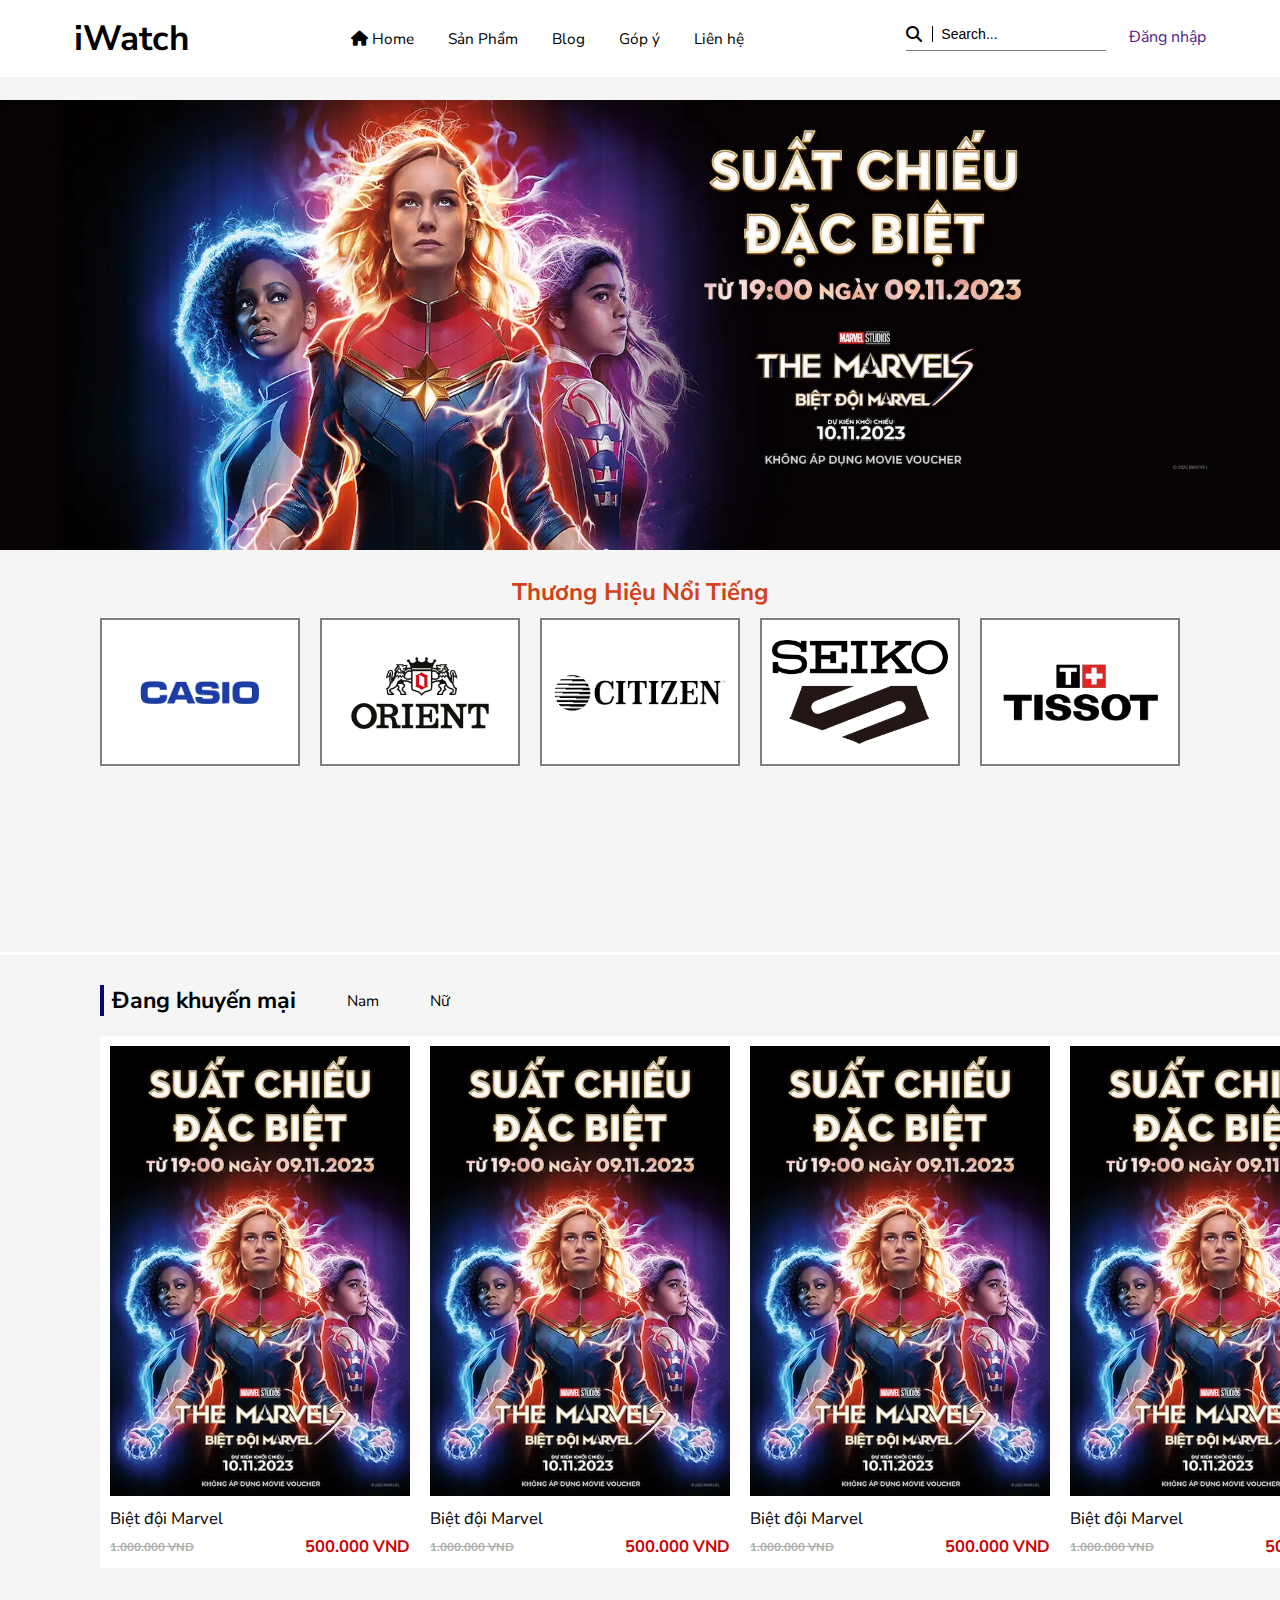
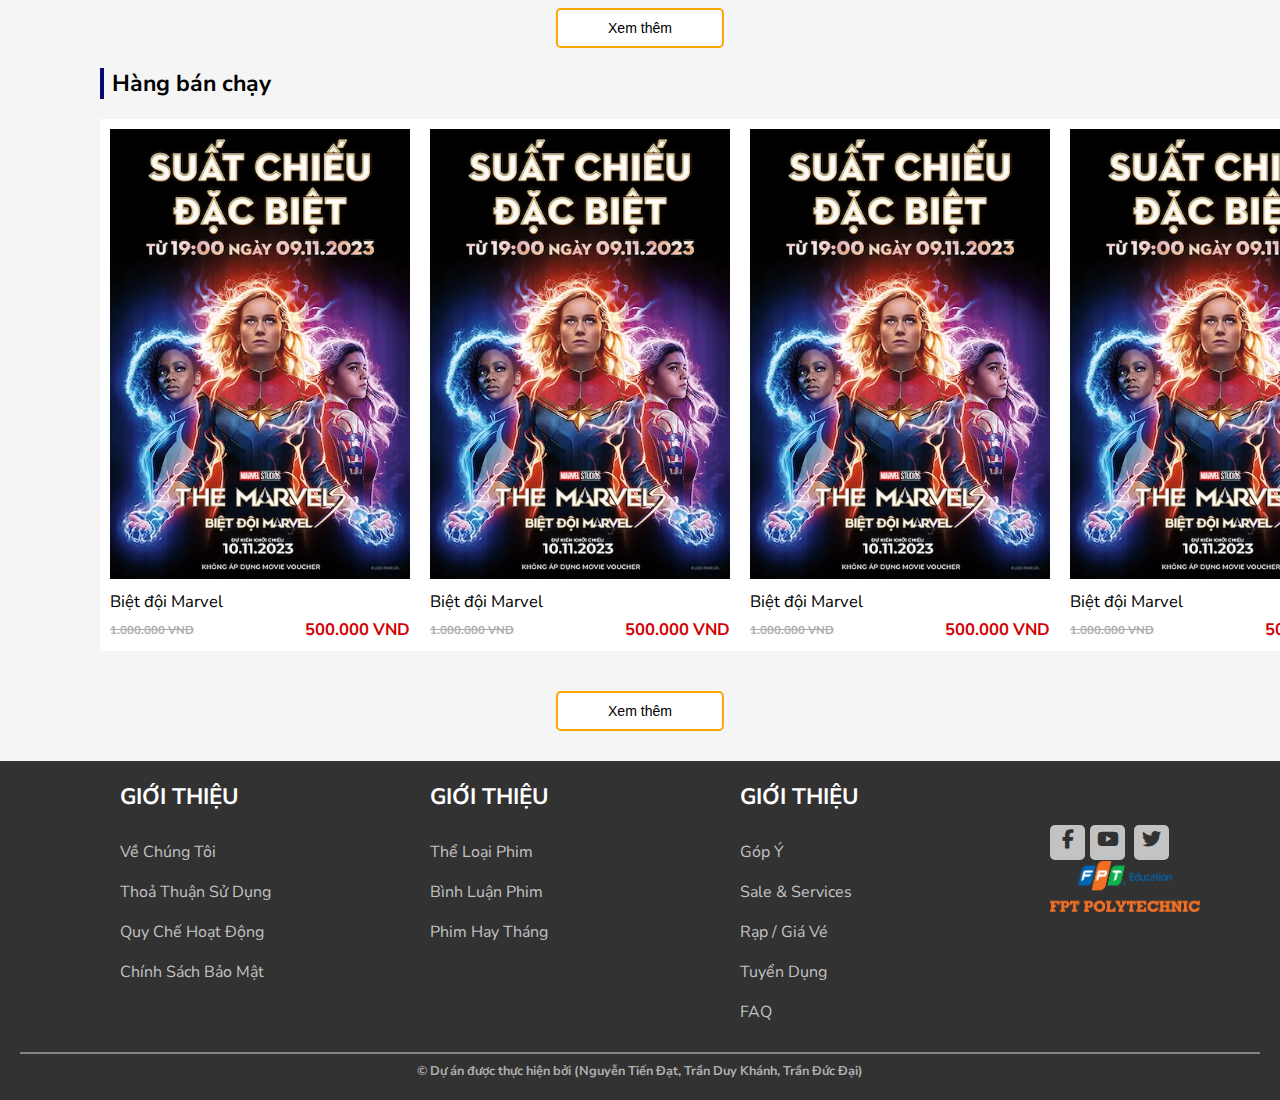
==== index.html @ c83c8ad0 "16/11" ====
<!DOCTYPE html>
<html lang="en">
  <head>
    <meta charset="UTF-8" />
    <meta name="viewport" content="width=device-width, initial-scale=1.0" />
    <title>Document</title>
    <link
      rel="stylesheet"
      href="https://cdnjs.cloudflare.com/ajax/libs/font-awesome/6.4.2/css/all.min.css"
    />
    <link rel="stylesheet" href="css/css.css" />
  </head>
  <body>
    <div class="container">
      <header>
        <div class="logo">iWatch</div>
        <nav>
          <ul>
            <li>
              <a href=""><i class="fa-solid fa-house">&nbsp</i>Home</a>
            </li>
            <li><a href="">Sản Phẩm</a></li>
            <li><a href="">Blog</a></li>
            <li><a href="">Góp ý</a></li>
            <li><a href="">Liên hệ</a></li>
          </ul>
        </nav>
        <div class="login">
          <div class="search">
            <i class="fa-solid fa-magnifying-glass"></i>
            <input type="text" placeholder="Search..." />
            <a href="">Đăng nhập</a>
          </div>
        </div>
      </header>
      <section class="mb">
        <div class="banner">
          <img src="image/bg-04.webp" alt="" />
        </div>
        <h2 class="mt">Thương Hiệu Nổi Tiếng</h2>
        <div class="trademark"> 
          <p><img class="firm" src="image/casio.png" alt="" /></p>
          <p><img class="firm" src="image/Orient.png" alt="" /></p>
          <p><img class="firm" src="image/Citizen.png" alt="" /></p>
          <p><img class="firm" src="image/Seiko.png" alt="" /></p>
          <p><img class="firm" src="image/Tissot.png" alt="" /></p>
        </div>
      </section>
      <main>
        <div class="box-product">
          <div class="title">
            <h5>Đang khuyến mại</h5>
            <p>Nam</p>
            <p>Nữ</p>
          </div>
          <div class="block mt">
            <div class="item">
              <div class="img"><img src="image/avata_04.webp" alt="" /></div>
              <div class="name">Biệt đội Marvel</div>
              <div class="price">
                <span>1.000.000 VND</span><span>500.000 VND</span>
              </div>
            </div>
            <div class="item">
              <div class="img"><img src="image/avata_04.webp" alt="" /></div>
              <div class="name">Biệt đội Marvel</div>
              <div class="price">
                <span>1.000.000 VND</span><span>500.000 VND</span>
              </div>
            </div>
            <div class="item">
              <div class="img"><img src="image/avata_04.webp" alt="" /></div>
              <div class="name">Biệt đội Marvel</div>
              <div class="price">
                <span>1.000.000 VND</span><span>500.000 VND</span>
              </div>
            </div>
            <div class="item">
              <div class="img"><img src="image/avata_04.webp" alt="" /></div>
              <div class="name">Biệt đội Marvel</div>
              <div class="price">
                <span>1.000.000 VND</span><span>500.000 VND</span>
              </div>
            </div>
          </div>
          <button>Xem thêm</button>
        </div>
        <div class="box-product">
          <div class="title">
            <h5>Hàng bán chạy</h5>
          </div>
          <div class="block mt">
            <div class="item">
              <div class="img"><img src="image/avata_04.webp" alt="" /></div>
              <div class="name">Biệt đội Marvel</div>
              <div class="price">
                <span>1.000.000 VND</span><span>500.000 VND</span>
              </div>
            </div>
            <div class="item">
              <div class="img"><img src="image/avata_04.webp" alt="" /></div>
              <div class="name">Biệt đội Marvel</div>
              <div class="price">
                <span>1.000.000 VND</span><span>500.000 VND</span>
              </div>
            </div>
            <div class="item">
              <div class="img"><img src="image/avata_04.webp" alt="" /></div>
              <div class="name">Biệt đội Marvel</div>
              <div class="price">
                <span>1.000.000 VND</span><span>500.000 VND</span>
              </div>
            </div>
            <div class="item">
              <div class="img"><img src="image/avata_04.webp" alt="" /></div>
              <div class="name">Biệt đội Marvel</div>
              <div class="price">
                <span>1.000.000 VND</span><span>500.000 VND</span>
              </div>
            </div>
          </div>
          <button>Xem thêm</button>
        </div>
      </main>
      <footer>
        <div class="footer">
          <div class="box-footer">
            <h6>GIỚI THIỆU</h6>
            <p>Về Chúng Tôi</p>
            <p>Thoả Thuận Sử Dụng</p>
            <p>Quy Chế Hoạt Động</p>
            <p>Chính Sách Bảo Mật</p>
          </div>
          <div class="box-footer">
            <h6>GIỚI THIỆU</h6>
            <p>Thể Loại Phim</p>
            <p>Bình Luận Phim</p>
            <p>Phim Hay Tháng</p>
          </div>
          <div class="box-footer">
            <h6>GIỚI THIỆU</h6>
            <p>Góp Ý</p>
            <p>Sale & Services</p>
            <p>Rạp / Giá Vé</p>
            <p>Tuyển Dụng</p>
            <p>FAQ</p>
          </div>
          <div class="box-footer">
            <p><img width="100" src="image/logo02.png" alt="" /></p>
            <p>
              <a href=""
                ><i class="fa-brands fa-facebook-f" aria-hidden="true"></i></a
              ><a href=""
                ><i class="fa-brands fa-youtube" aria-hidden="true"></i
              ></a>
              <a href=""
                ><i class="fa-brands fa-twitter" aria-hidden="true"></i
              ></a>
            </p>
            <p><img width="150" src="logo01.png" alt="" /></p>
          </div>
        </div>
        <hr class="hr-footer" />
        <h5>
          © Dự án được thực hiện bởi (Nguyễn Tiến Đạt, Trần Duy Khánh, Trần Đức
          Đại)
        </h5>
      </footer>
    </div>
  </body>
</html>
---- css/css.css ----
@import url("https://fonts.googleapis.com/css2?family=Nunito+Sans:ital,opsz@1,6..12&display=swap");
* {
  padding: 0;
  margin: 0;
  box-sizing: border-box;
}
body {
  padding-top: 100px;
  font-family: "Nunito Sans", sans-serif;
  background: rgba(203, 203, 203, 0.2);
}
body a {
  text-decoration: none;
}
.container {
  max-width: 100%;
  /* align-items: center; */
}
.mt {
  margin-top: 20px;
}
.mb {
  margin-bottom: 20px;
}
header {
  position: fixed;
  left: 0;
  top: 0;
  display: flex;
  justify-content: space-around;
  padding: 15px 0;
  align-items: center;
  width: 100%;
  z-index: 10;
  background: white;
  /* box-shadow: 5px 5px 20px rgba(128, 128, 128, 0.5); */
}
header .logo {
  font-weight: bold;
  font-size: 35px;
}
header nav ul li {
  list-style: none;
  display: inline-block;
  padding: 0 15px;
  font-size: 1.2vw;
}
header a:hover {
  color: red;
  transition: 0.3s;
}
header nav ul li a {
  color: black;
}
header .login {
  position: relative;
  width: 300px;
  height: 25px;
}
header .login .search {
  border-bottom: 1px solid gray;
  height: 100%;
  width: 200px;
}
header .search i {
  left: 0;
  position: absolute;
  border-right: 1px solid black;
  padding-right: 10px;
  z-index: 1;
}
header .search a {
  position: absolute;
  right: 0;
}
header .search input {
  left: 35px;
  position: absolute;
  width: 100%;
  outline: none;
  border: none;
  color: #000000;
  font-size: 1.1vw;
}
header .search input::placeholder {
  color: black;
}
section {
  width: 100%;
  min-height: 95vh;
  border-bottom: 3px solid #ffffff;
}
section h2 {
  text-align: center;
  color: #d2421a;
}
section .banner {
  min-height: 100%;
}
section .banner img {
  width: 100%;
  height: 450px;
}
section .trademark {
  max-width: 100%;
  display: flex;
  justify-content: center;
}
section .trademark p {
  background: white;
  margin: 10px;
  font-size: 2.5vw;
  border: 2px solid gray;
  width: 200px;
  padding: 20px 10px;
  display: flex;
  justify-content: center;
  align-items: center;
}
section .trademark p .firm {
  width: 100%;
  transition: 0.3s;
}
section .trademark p:hover .firm {
  transform: scale(1.08);
  transition: 0.3s;
}
section .trademark p {
  cursor: pointer;
}
main {
  max-width: 100%;
  padding: 10px 100px;
}
main .title {
  display: flex;
  justify-content: space-between;
  align-items: center;
  width: 350px;
}
main .title h5 {
  font-size: 1.8vw;
  font-weight: 700;
  border-left: 4px solid rgb(9, 9, 118);
  padding-left: 8px;
}
main .title p {
  margin-left: 15px;
  font-size: 1.2vw;
}
main .block {
  width: 100%;
  max-width: 100%;
  display: grid;
  grid-template-columns: auto auto auto auto;
}
main .block .item {
  padding: 10px;
  background: white;
  width: 320px;
  margin-left: 50%;
  transform: translateX(-50%);
  margin-bottom: 40px;
}
main .block .item .img img {
  width: 100%;
}
main .block .item .name {
  margin-top: 5px;
  font-size: 1.3vw;
}
main .block .item .price {
  margin-top: 5px;
  display: flex;
  justify-content: space-between;
  align-items: center;
  font-weight: bold;
  font-size: 1.3vw;
  color: rgb(210, 1, 1);
}
main .block .item .price span:nth-child(1) {
  font-size: 0.9vw;
  color: rgb(174, 174, 174);
  text-decoration: line-through;
}
main .box-product button {
  margin-left: 50%;
  transform: translateX(-50%);
  padding: 10px 50px;
  border-radius: 5px;
  border: 2px solid orange;
  font-size: 1.1vw;
  transition: 0.3s;
  margin-bottom: 20px;
  background: white;
}
main .box-product button:hover {
  background: orange;
  color: white;
  transition: 0.3s;
}
footer {
  background: rgb(50, 50, 50);
  padding: 20px 20px;
}
.footer {
  display: grid;
  grid-template-columns: repeat(4, 1fr);
  color: white;
}
footer .box-footer h6 {
  font-size: 1.4em;
  font-weight: bold;
  padding-bottom: 20px;
}
footer h5 {
  margin-top: 8px;
  text-align: center;
  color: rgb(175, 175, 175);
  font-size: 1vw;
}
footer .box-footer {
  padding-left: 100px;
}
footer .box-footer p {
  color: rgb(195, 195, 195);
  line-height: 40px;
}
footer .box-footer p i {
  margin-right: 5px;
  text-align: center;
  padding-top: 5px;
  width: 35px;
  height: 35px;
  font-size: 1.5vw;
  color: rgb(50, 50, 50);
  background-color: rgb(195, 195, 195);
  border-radius: 5px;
}
footer .box-footer p:hover {
  color: var(--primary);
  cursor: pointer;
  transition: 0.3s;
}
.hr-footer {
  border: 1px solid rgba(215, 215, 215, 0.5);
  margin-top: 20px;
}
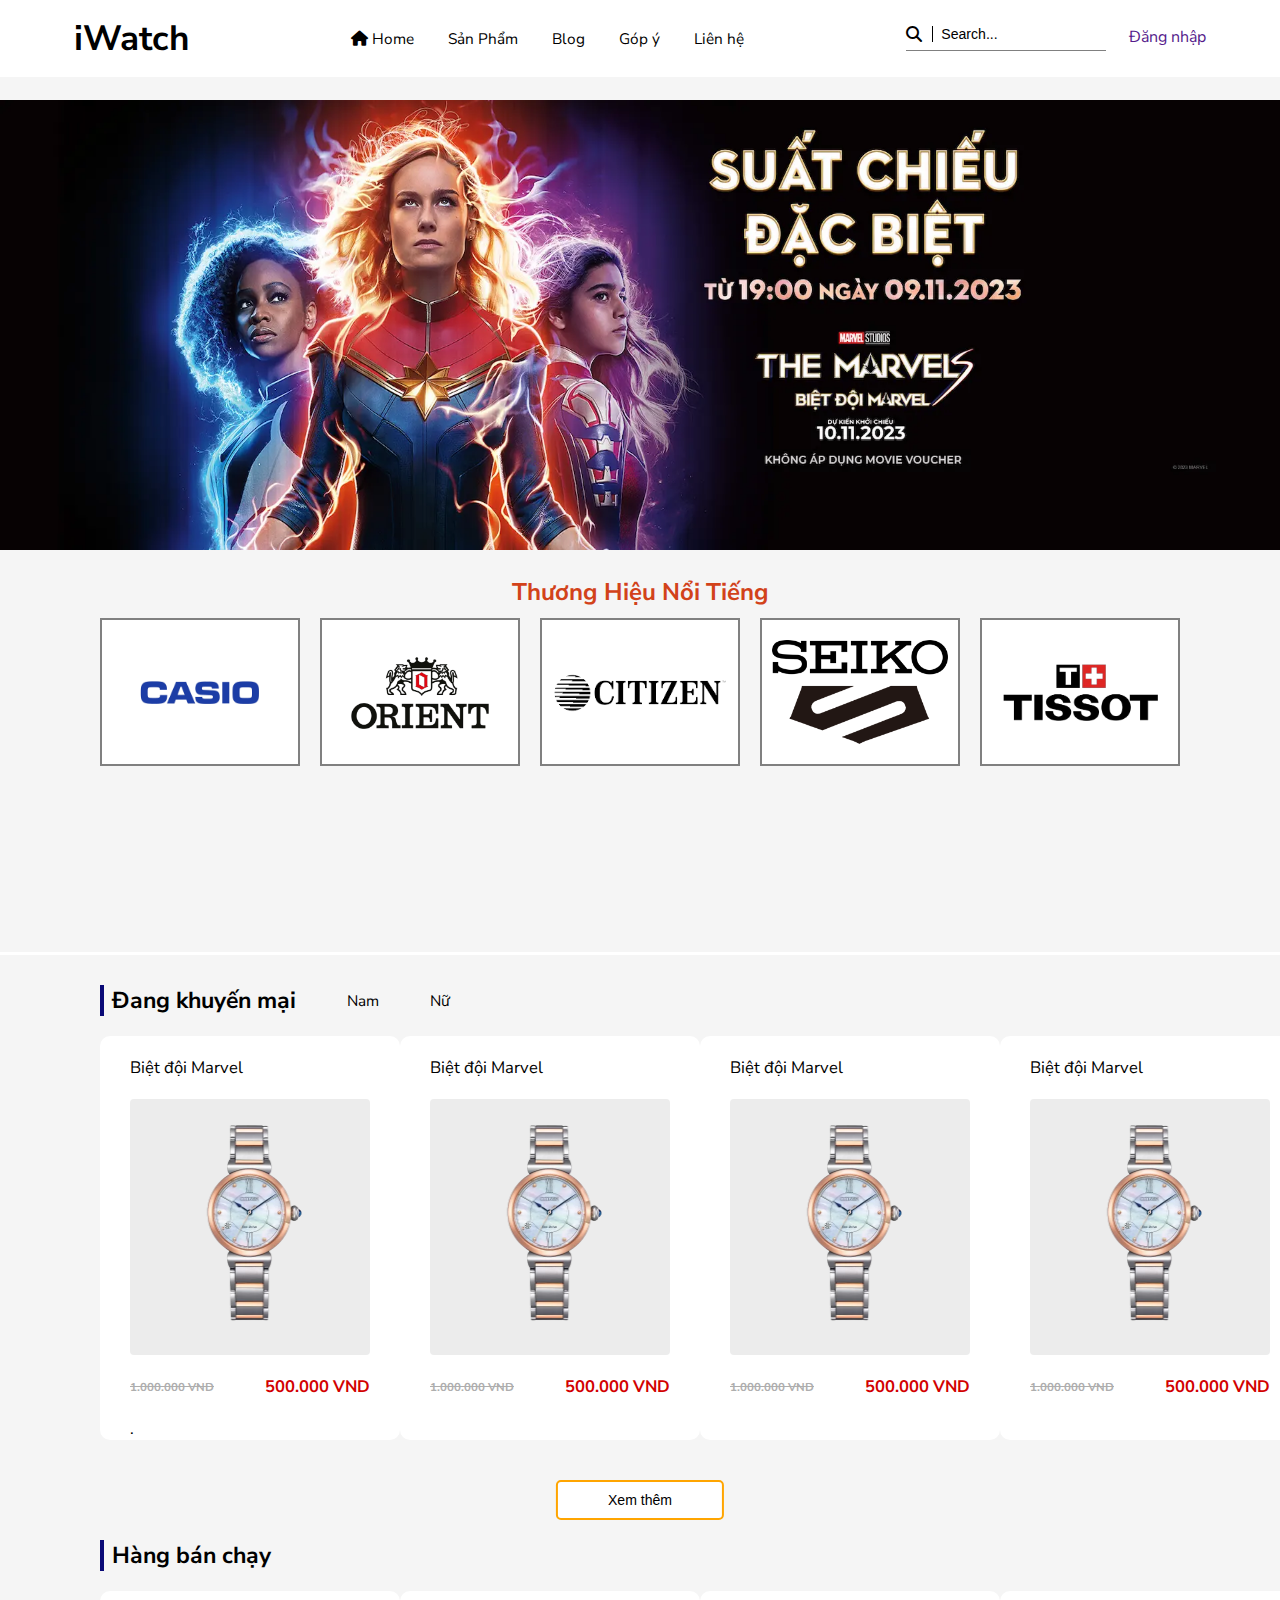
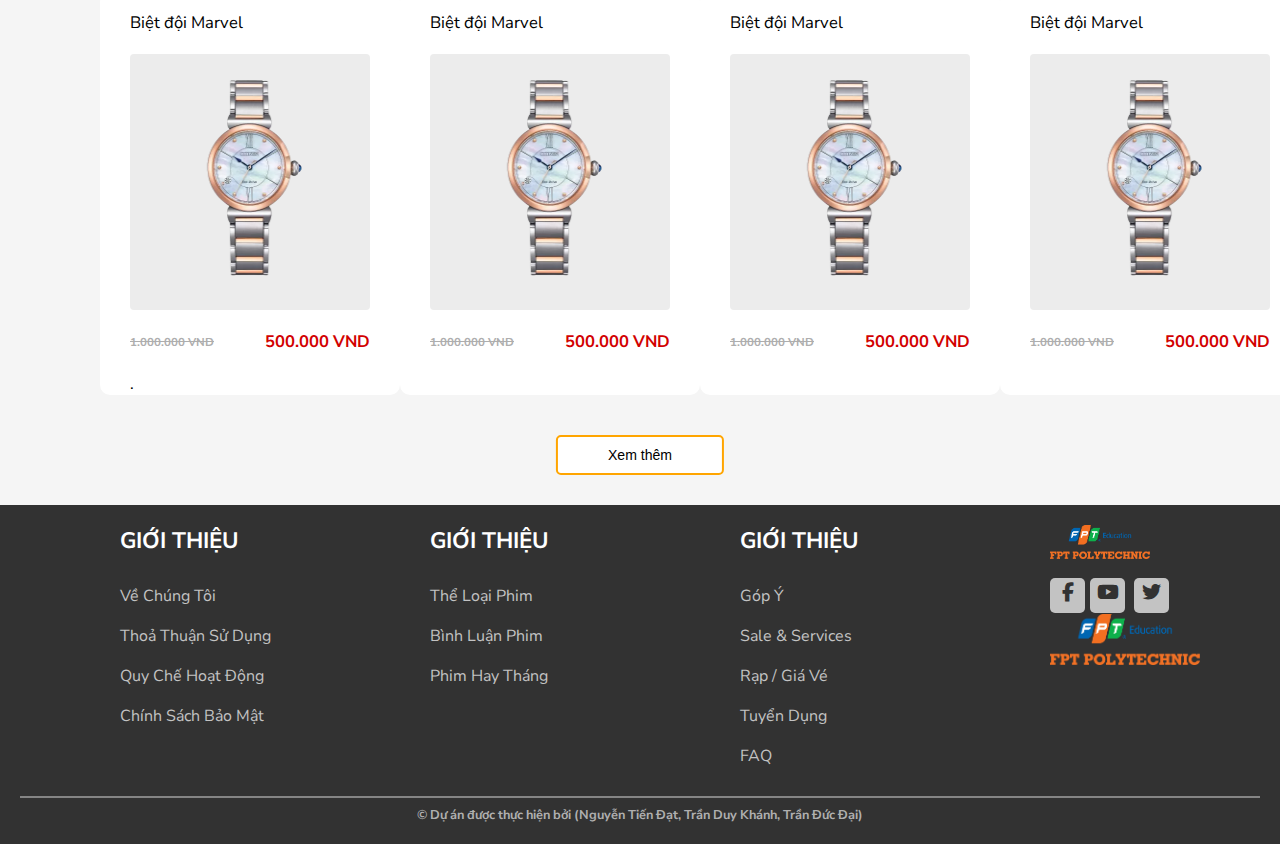
==== commit 2c948769: "16/11" ====
--- a/index.html
+++ b/index.html
@@ -38,7 +38,7 @@
           <img src="image/bg-04.webp" alt="" />
         </div>
         <h2 class="mt">Thương Hiệu Nổi Tiếng</h2>
-        <div class="trademark"> 
+        <div class="trademark">
           <p><img class="firm" src="image/casio.png" alt="" /></p>
           <p><img class="firm" src="image/Orient.png" alt="" /></p>
           <p><img class="firm" src="image/Citizen.png" alt="" /></p>
@@ -55,29 +55,62 @@
           </div>
           <div class="block mt">
             <div class="item">
-              <div class="img"><img src="image/avata_04.webp" alt="" /></div>
-              <div class="name">Biệt đội Marvel</div>
-              <div class="price">
-                <span>1.000.000 VND</span><span>500.000 VND</span>
-              </div>
-            </div>
-            <div class="item">
-              <div class="img"><img src="image/avata_04.webp" alt="" /></div>
-              <div class="name">Biệt đội Marvel</div>
-              <div class="price">
-                <span>1.000.000 VND</span><span>500.000 VND</span>
-              </div>
-            </div>
-            <div class="item">
-              <div class="img"><img src="image/avata_04.webp" alt="" /></div>
-              <div class="name">Biệt đội Marvel</div>
-              <div class="price">
-                <span>1.000.000 VND</span><span>500.000 VND</span>
-              </div>
-            </div>
-            <div class="item">
-              <div class="img"><img src="image/avata_04.webp" alt="" /></div>
-              <div class="name">Biệt đội Marvel</div>
+              <div class="name">Biệt đội Marvel</div>
+              <div class="img">
+                <p>
+                  <img
+                    src="image/dong-ho-citizen-em1074-82d_1680330969 1.png"
+                    alt=""
+                  />
+                </p>
+              </div>
+
+              <div class="price">
+                <span>1.000.000 VND</span><span>500.000 VND</span>
+              </div>
+              .
+            </div>
+            <div class="item">
+              <div class="name">Biệt đội Marvel</div>
+              <div class="img">
+                <p>
+                  <img
+                    src="image/dong-ho-citizen-em1074-82d_1680330969 1.png"
+                    alt=""
+                  />
+                </p>
+              </div>
+
+              <div class="price">
+                <span>1.000.000 VND</span><span>500.000 VND</span>
+              </div>
+            </div>
+            <div class="item">
+              <div class="name">Biệt đội Marvel</div>
+              <div class="img">
+                <p>
+                  <img
+                    src="image/dong-ho-citizen-em1074-82d_1680330969 1.png"
+                    alt=""
+                  />
+                </p>
+              </div>
+
+              <div class="price">
+                <span>1.000.000 VND</span><span>500.000 VND</span>
+              </div>
+            </div>
+            <div class="item">
+              <div class="name">Biệt đội Marvel</div>
+              <div class="img">
+                <p>
+                  <img
+                    src="image/dong-ho-citizen-em1074-82d_1680330969 1.png"
+                    alt=""
+                  />
+                </p>
+              </div>
+
               <div class="price">
                 <span>1.000.000 VND</span><span>500.000 VND</span>
               </div>
@@ -91,29 +124,62 @@
           </div>
           <div class="block mt">
             <div class="item">
-              <div class="img"><img src="image/avata_04.webp" alt="" /></div>
-              <div class="name">Biệt đội Marvel</div>
-              <div class="price">
-                <span>1.000.000 VND</span><span>500.000 VND</span>
-              </div>
-            </div>
-            <div class="item">
-              <div class="img"><img src="image/avata_04.webp" alt="" /></div>
-              <div class="name">Biệt đội Marvel</div>
-              <div class="price">
-                <span>1.000.000 VND</span><span>500.000 VND</span>
-              </div>
-            </div>
-            <div class="item">
-              <div class="img"><img src="image/avata_04.webp" alt="" /></div>
-              <div class="name">Biệt đội Marvel</div>
-              <div class="price">
-                <span>1.000.000 VND</span><span>500.000 VND</span>
-              </div>
-            </div>
-            <div class="item">
-              <div class="img"><img src="image/avata_04.webp" alt="" /></div>
-              <div class="name">Biệt đội Marvel</div>
+              <div class="name">Biệt đội Marvel</div>
+              <div class="img">
+                <p>
+                  <img
+                    src="image/dong-ho-citizen-em1074-82d_1680330969 1.png"
+                    alt=""
+                  />
+                </p>
+              </div>
+
+              <div class="price">
+                <span>1.000.000 VND</span><span>500.000 VND</span>
+              </div>
+              .
+            </div>
+            <div class="item">
+              <div class="name">Biệt đội Marvel</div>
+              <div class="img">
+                <p>
+                  <img
+                    src="image/dong-ho-citizen-em1074-82d_1680330969 1.png"
+                    alt=""
+                  />
+                </p>
+              </div>
+
+              <div class="price">
+                <span>1.000.000 VND</span><span>500.000 VND</span>
+              </div>
+            </div>
+            <div class="item">
+              <div class="name">Biệt đội Marvel</div>
+              <div class="img">
+                <p>
+                  <img
+                    src="image/dong-ho-citizen-em1074-82d_1680330969 1.png"
+                    alt=""
+                  />
+                </p>
+              </div>
+
+              <div class="price">
+                <span>1.000.000 VND</span><span>500.000 VND</span>
+              </div>
+            </div>
+            <div class="item">
+              <div class="name">Biệt đội Marvel</div>
+              <div class="img">
+                <p>
+                  <img
+                    src="image/dong-ho-citizen-em1074-82d_1680330969 1.png"
+                    alt=""
+                  />
+                </p>
+              </div>
+
               <div class="price">
                 <span>1.000.000 VND</span><span>500.000 VND</span>
               </div>
@@ -146,7 +212,7 @@
             <p>FAQ</p>
           </div>
           <div class="box-footer">
-            <p><img width="100" src="image/logo02.png" alt="" /></p>
+            <p><img width="100" src="image/logo01.png" alt="" /></p>
             <p>
               <a href=""
                 ><i class="fa-brands fa-facebook-f" aria-hidden="true"></i></a
@@ -157,7 +223,7 @@
                 ><i class="fa-brands fa-twitter" aria-hidden="true"></i
               ></a>
             </p>
-            <p><img width="150" src="logo01.png" alt="" /></p>
+            <p><img width="150" src="image/logo01.png" alt="" /></p>
           </div>
         </div>
         <hr class="hr-footer" />
--- a/css/css.css
+++ b/css/css.css
@@ -14,7 +14,7 @@
 }
 .container {
   max-width: 100%;
-  /* align-items: center; */
+  margin: 0 auto;
 }
 .mt {
   margin-top: 20px;
@@ -155,22 +155,37 @@
   grid-template-columns: auto auto auto auto;
 }
 main .block .item {
-  padding: 10px;
-  background: white;
-  width: 320px;
+  padding: 0 30px;
+  background: rgb(255, 255, 255);
+  width: 300px;
   margin-left: 50%;
   transform: translateX(-50%);
   margin-bottom: 40px;
+  border-radius: 10px;
+}
+main .block .item .img p{
+  border-radius: 4px;
+  background: rgb(236, 236, 236);
+}
+main .block .item:hover{
+  box-shadow: 5px 5px 20px rgba(128, 128, 128, 0.5);
+  cursor: pointer;
+}
+main .block .item .img img:hover{
+  transform: scale(1.5);
+  transition: .5s;
 }
 main .block .item .img img {
   width: 100%;
+  height: 250px;
+  transition: .5s;
 }
 main .block .item .name {
-  margin-top: 5px;
+  padding: 20px 0;
   font-size: 1.3vw;
 }
 main .block .item .price {
-  margin-top: 5px;
+padding: 20px 0;
   display: flex;
   justify-content: space-between;
   align-items: center;
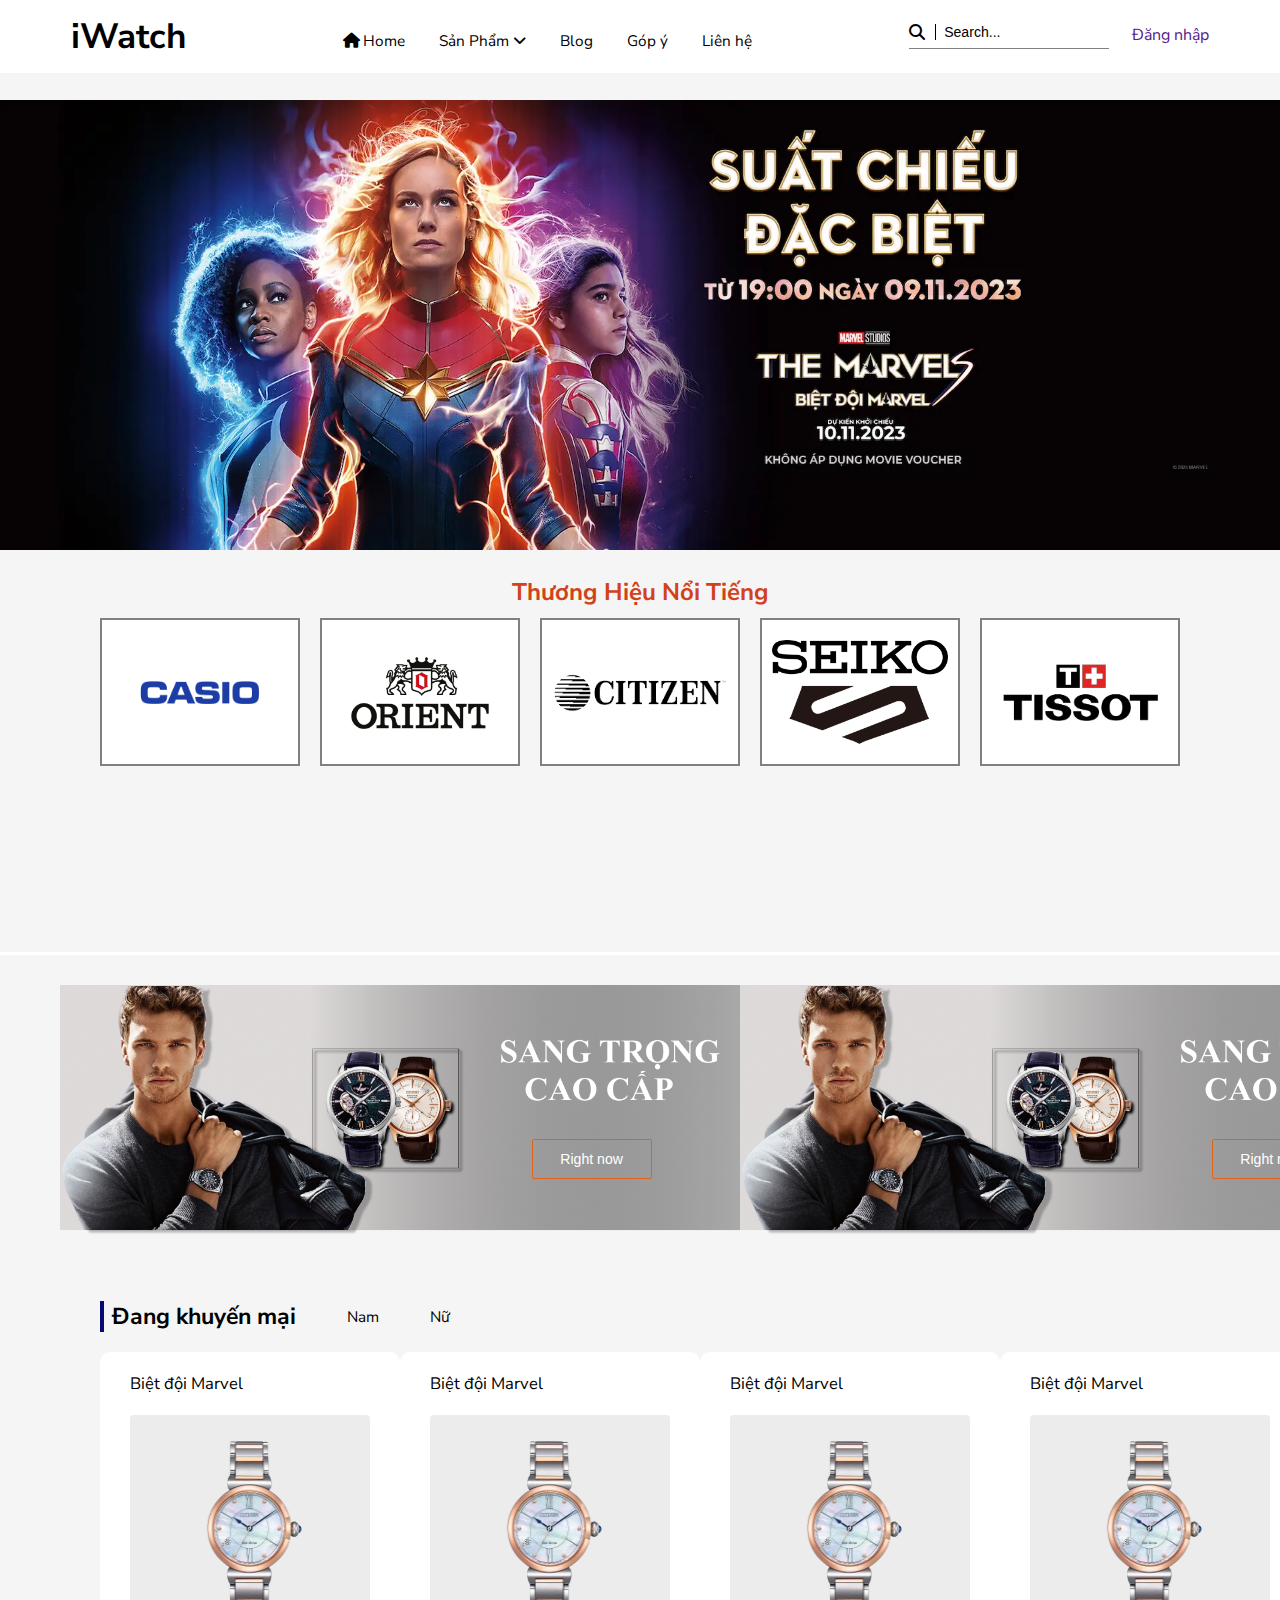
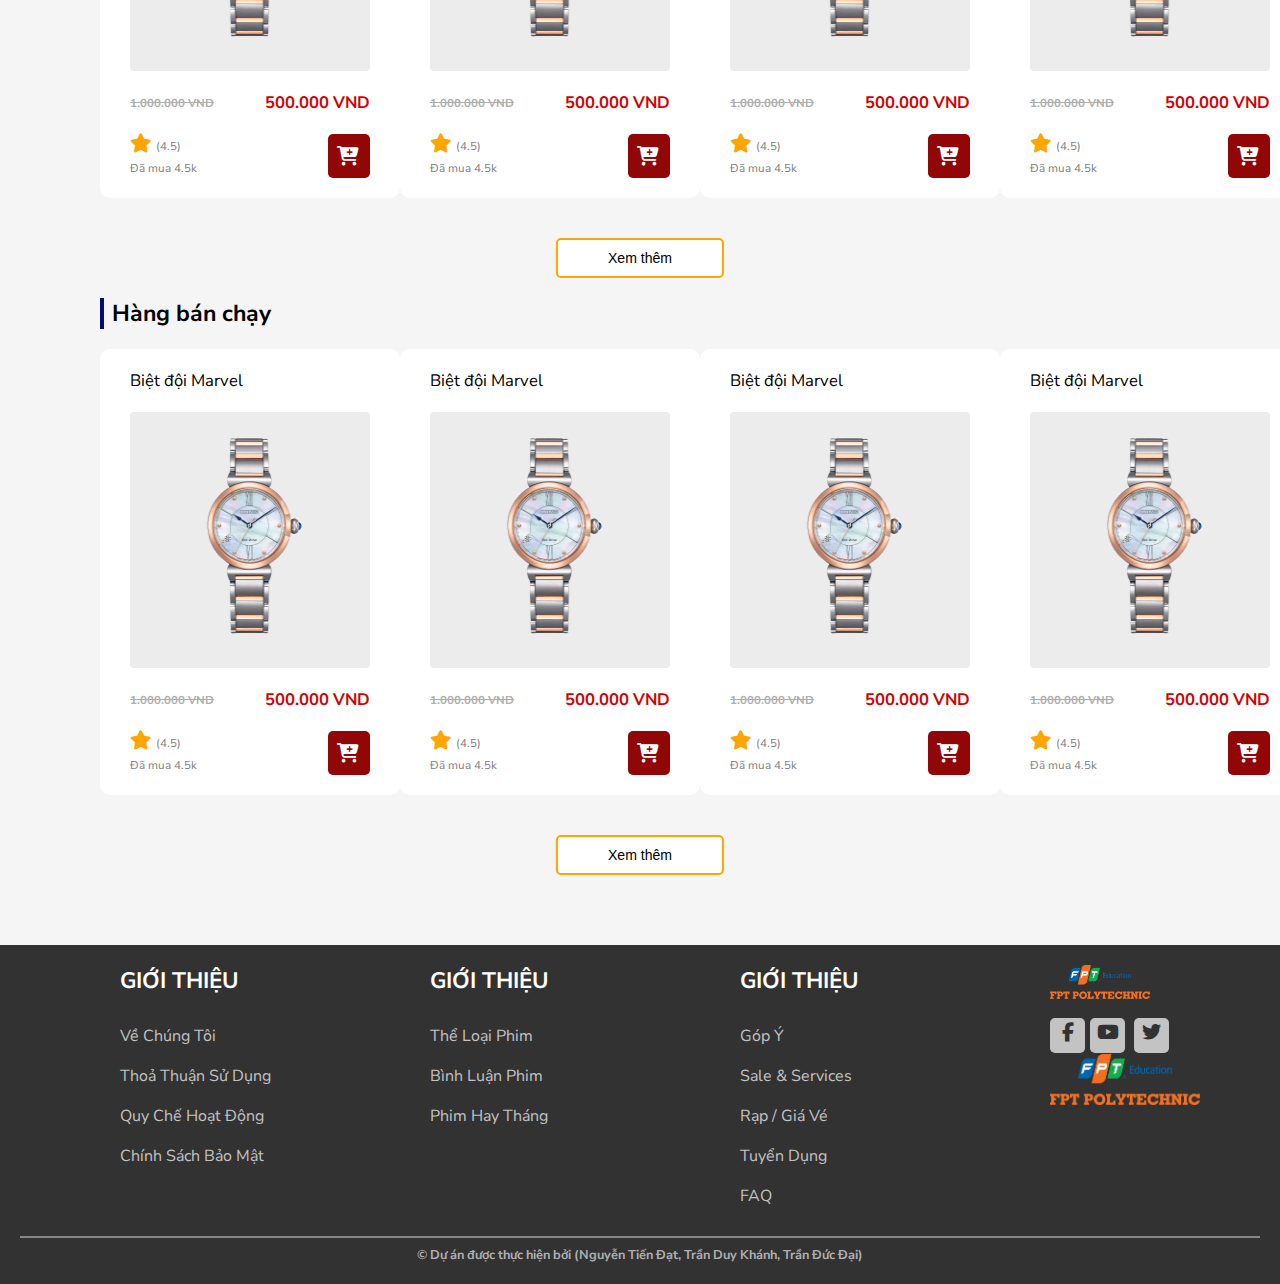
==== commit ebac23b2: "17/11" ====
--- a/index.html
+++ b/index.html
@@ -19,7 +19,13 @@
             <li>
               <a href=""><i class="fa-solid fa-house">&nbsp</i>Home</a>
             </li>
-            <li><a href="">Sản Phẩm</a></li>
+            <li>
+              <a href="">Sản Phẩm <i class="fa-solid fa-angle-down"></i></a>
+              <ul class="sub-menu">
+                <li><a href="">Sản Phẩm Nam</a></li>
+                <li><a href="">Sản Phẩm Nữ</a></li>
+              </ul>
+            </li>
             <li><a href="">Blog</a></li>
             <li><a href="">Góp ý</a></li>
             <li><a href="">Liên hệ</a></li>
@@ -46,6 +52,16 @@
           <p><img class="firm" src="image/Tissot.png" alt="" /></p>
         </div>
       </section>
+      <aside>
+        <div class="right-now">
+          <img width="680" src="image/banner-bst.png" alt="" />
+          <button>Right now</button>
+        </div>
+        <div class="right-now">
+          <img width="680" src="image/banner-bst.png" alt="" />
+          <button>Right now</button>
+        </div>
+      </aside>
       <main>
         <div class="box-product">
           <div class="title">
@@ -64,59 +80,82 @@
                   />
                 </p>
               </div>
-
-              <div class="price">
-                <span>1.000.000 VND</span><span>500.000 VND</span>
-              </div>
-              .
-            </div>
-            <div class="item">
-              <div class="name">Biệt đội Marvel</div>
-              <div class="img">
-                <p>
-                  <img
-                    src="image/dong-ho-citizen-em1074-82d_1680330969 1.png"
-                    alt=""
-                  />
-                </p>
-              </div>
-
-              <div class="price">
-                <span>1.000.000 VND</span><span>500.000 VND</span>
-              </div>
-            </div>
-            <div class="item">
-              <div class="name">Biệt đội Marvel</div>
-              <div class="img">
-                <p>
-                  <img
-                    src="image/dong-ho-citizen-em1074-82d_1680330969 1.png"
-                    alt=""
-                  />
-                </p>
-              </div>
-
-              <div class="price">
-                <span>1.000.000 VND</span><span>500.000 VND</span>
-              </div>
-            </div>
-            <div class="item">
-              <div class="name">Biệt đội Marvel</div>
-              <div class="img">
-                <p>
-                  <img
-                    src="image/dong-ho-citizen-em1074-82d_1680330969 1.png"
-                    alt=""
-                  />
-                </p>
-              </div>
-
-              <div class="price">
-                <span>1.000.000 VND</span><span>500.000 VND</span>
-              </div>
-            </div>
-          </div>
-          <button>Xem thêm</button>
+              <div class="price">
+                <span>1.000.000 VND</span><span>500.000 VND</span>
+              </div>
+              <div class="Evaluate">
+                <p>
+                  <i class="fa-solid fa-star"></i> <span>(4.5)</span> <br />
+                  <span>Đã mua 4.5k</span>
+                </p>
+                <p><i class="fa-solid fa-cart-plus"></i></p>
+              </div>
+            </div>
+            <div class="item">
+              <div class="name">Biệt đội Marvel</div>
+              <div class="img">
+                <p>
+                  <img
+                    src="image/dong-ho-citizen-em1074-82d_1680330969 1.png"
+                    alt=""
+                  />
+                </p>
+              </div>
+              <div class="price">
+                <span>1.000.000 VND</span><span>500.000 VND</span>
+              </div>
+              <div class="Evaluate">
+                <p>
+                  <i class="fa-solid fa-star"></i> <span>(4.5)</span> <br />
+                  <span>Đã mua 4.5k</span>
+                </p>
+                <p><i class="fa-solid fa-cart-plus"></i></p>
+              </div>
+            </div>
+            <div class="item">
+              <div class="name">Biệt đội Marvel</div>
+              <div class="img">
+                <p>
+                  <img
+                    src="image/dong-ho-citizen-em1074-82d_1680330969 1.png"
+                    alt=""
+                  />
+                </p>
+              </div>
+              <div class="price">
+                <span>1.000.000 VND</span><span>500.000 VND</span>
+              </div>
+              <div class="Evaluate">
+                <p>
+                  <i class="fa-solid fa-star"></i> <span>(4.5)</span> <br />
+                  <span>Đã mua 4.5k</span>
+                </p>
+                <p><i class="fa-solid fa-cart-plus"></i></p>
+              </div>
+            </div>
+            <div class="item">
+              <div class="name">Biệt đội Marvel</div>
+              <div class="img">
+                <p>
+                  <img
+                    src="image/dong-ho-citizen-em1074-82d_1680330969 1.png"
+                    alt=""
+                  />
+                </p>
+              </div>
+              <div class="price">
+                <span>1.000.000 VND</span><span>500.000 VND</span>
+              </div>
+              <div class="Evaluate">
+                <p>
+                  <i class="fa-solid fa-star"></i> <span>(4.5)</span> <br />
+                  <span>Đã mua 4.5k</span>
+                </p>
+                <p><i class="fa-solid fa-cart-plus"></i></p>
+              </div>
+            </div>
+          </div>
+          <button class="more">Xem thêm</button>
         </div>
         <div class="box-product">
           <div class="title">
@@ -133,59 +172,82 @@
                   />
                 </p>
               </div>
-
-              <div class="price">
-                <span>1.000.000 VND</span><span>500.000 VND</span>
-              </div>
-              .
-            </div>
-            <div class="item">
-              <div class="name">Biệt đội Marvel</div>
-              <div class="img">
-                <p>
-                  <img
-                    src="image/dong-ho-citizen-em1074-82d_1680330969 1.png"
-                    alt=""
-                  />
-                </p>
-              </div>
-
-              <div class="price">
-                <span>1.000.000 VND</span><span>500.000 VND</span>
-              </div>
-            </div>
-            <div class="item">
-              <div class="name">Biệt đội Marvel</div>
-              <div class="img">
-                <p>
-                  <img
-                    src="image/dong-ho-citizen-em1074-82d_1680330969 1.png"
-                    alt=""
-                  />
-                </p>
-              </div>
-
-              <div class="price">
-                <span>1.000.000 VND</span><span>500.000 VND</span>
-              </div>
-            </div>
-            <div class="item">
-              <div class="name">Biệt đội Marvel</div>
-              <div class="img">
-                <p>
-                  <img
-                    src="image/dong-ho-citizen-em1074-82d_1680330969 1.png"
-                    alt=""
-                  />
-                </p>
-              </div>
-
-              <div class="price">
-                <span>1.000.000 VND</span><span>500.000 VND</span>
-              </div>
-            </div>
-          </div>
-          <button>Xem thêm</button>
+              <div class="price">
+                <span>1.000.000 VND</span><span>500.000 VND</span>
+              </div>
+              <div class="Evaluate">
+                <p>
+                  <i class="fa-solid fa-star"></i> <span>(4.5)</span> <br />
+                  <span>Đã mua 4.5k</span>
+                </p>
+                <p><i class="fa-solid fa-cart-plus"></i></p>
+              </div>
+            </div>
+            <div class="item">
+              <div class="name">Biệt đội Marvel</div>
+              <div class="img">
+                <p>
+                  <img
+                    src="image/dong-ho-citizen-em1074-82d_1680330969 1.png"
+                    alt=""
+                  />
+                </p>
+              </div>
+              <div class="price">
+                <span>1.000.000 VND</span><span>500.000 VND</span>
+              </div>
+              <div class="Evaluate">
+                <p>
+                  <i class="fa-solid fa-star"></i> <span>(4.5)</span> <br />
+                  <span>Đã mua 4.5k</span>
+                </p>
+                <p><i class="fa-solid fa-cart-plus"></i></p>
+              </div>
+            </div>
+            <div class="item">
+              <div class="name">Biệt đội Marvel</div>
+              <div class="img">
+                <p>
+                  <img
+                    src="image/dong-ho-citizen-em1074-82d_1680330969 1.png"
+                    alt=""
+                  />
+                </p>
+              </div>
+              <div class="price">
+                <span>1.000.000 VND</span><span>500.000 VND</span>
+              </div>
+              <div class="Evaluate">
+                <p>
+                  <i class="fa-solid fa-star"></i> <span>(4.5)</span> <br />
+                  <span>Đã mua 4.5k</span>
+                </p>
+                <p><i class="fa-solid fa-cart-plus"></i></p>
+              </div>
+            </div>
+            <div class="item">
+              <div class="name">Biệt đội Marvel</div>
+              <div class="img">
+                <p>
+                  <img
+                    src="image/dong-ho-citizen-em1074-82d_1680330969 1.png"
+                    alt=""
+                  />
+                </p>
+              </div>
+              <div class="price">
+                <span>1.000.000 VND</span><span>500.000 VND</span>
+              </div>
+              <div class="Evaluate">
+                <p>
+                  <i class="fa-solid fa-star"></i> <span>(4.5)</span> <br />
+                  <span>Đã mua 4.5k</span>
+                </p>
+                <p><i class="fa-solid fa-cart-plus"></i></p>
+              </div>
+            </div>
+          </div>
+          <button class="more">Xem thêm</button>
         </div>
       </main>
       <footer>
--- a/css/css.css
+++ b/css/css.css
@@ -28,7 +28,6 @@
   top: 0;
   display: flex;
   justify-content: space-around;
-  padding: 15px 0;
   align-items: center;
   width: 100%;
   z-index: 10;
@@ -42,7 +41,7 @@
 header nav ul li {
   list-style: none;
   display: inline-block;
-  padding: 0 15px;
+  padding: 30px 15px 22px;
   font-size: 1.2vw;
 }
 header a:hover {
@@ -51,6 +50,41 @@
 }
 header nav ul li a {
   color: black;
+}
+ul .sub-menu {
+  display: none;
+  position: absolute;
+  background-color: #fff; /* Background color for the submenu */
+  border: 1px solid #ccc; 
+  top:77.5px;
+  width: 150px;
+}
+
+
+ul li:hover > .sub-menu {
+  display: block;
+}
+
+
+ul .sub-menu li {
+  display: block;
+  width: 100%; 
+  text-align: left;
+  padding: 0 ;
+  font-size: 1vw;
+}
+
+
+ul .sub-menu li a {
+  display: block;
+  padding: 10px; 
+  text-decoration: none; 
+  color: #333; 
+}
+
+
+ul .sub-menu li a:hover {
+  background-color: #f2f2f2;
 }
 header .login {
   position: relative;
@@ -130,7 +164,7 @@
 }
 main {
   max-width: 100%;
-  padding: 10px 100px;
+  padding: 50px 100px;
 }
 main .title {
   display: flex;
@@ -163,29 +197,29 @@
   margin-bottom: 40px;
   border-radius: 10px;
 }
-main .block .item .img p{
+main .block .item .img p {
   border-radius: 4px;
   background: rgb(236, 236, 236);
-}
-main .block .item:hover{
+  margin: 20px 0;
+}
+main .block .item:hover {
   box-shadow: 5px 5px 20px rgba(128, 128, 128, 0.5);
   cursor: pointer;
 }
-main .block .item .img img:hover{
+main .block .item .img img:hover {
   transform: scale(1.5);
-  transition: .5s;
+  transition: 0.5s;
 }
 main .block .item .img img {
   width: 100%;
   height: 250px;
-  transition: .5s;
+  transition: 0.5s;
 }
 main .block .item .name {
-  padding: 20px 0;
+  padding-top: 20px;
   font-size: 1.3vw;
 }
 main .block .item .price {
-padding: 20px 0;
   display: flex;
   justify-content: space-between;
   align-items: center;
@@ -193,12 +227,77 @@
   font-size: 1.3vw;
   color: rgb(210, 1, 1);
 }
+main .block .item .Evaluate {
+  display: flex;
+  justify-content: space-between;
+  padding: 20px 0;
+}
+main .block .item .Evaluate .fa-star {
+  color: orange;
+}
+main .block .item .Evaluate p i {
+  font-size: 1.5vw;
+}
+main .block .item .Evaluate p span {
+  color: gray;
+  font-size: 0.9vw;
+}
+aside {
+  display: flex;
+  justify-content: space-between;
+  padding: 10px 60px;
+}
+aside .right-now {
+  position: relative;
+}
+aside .right-now button {
+  position: absolute;
+  top: 60%;
+  right: 13%;
+  width: 120px;
+  height: 40px;
+  background: none;
+  border: 1px solid rgb(224, 99, 26);
+  color: white;
+  font-size: 1.1vw;
+  border-radius: 2px;
+  transition: 0.3s ease-out;
+}
+aside .right-now button:hover {
+  background: rgb(224, 99, 26);
+  border: 1px solid rgb(255, 255, 255);
+  cursor: pointer;
+  transition: 0.3s ease-in;
+}
+main .block .item .Evaluate p:nth-child(2) {
+  color: white;
+  padding: 10px 11px 0 9px;
+  background: rgb(145, 7, 7);
+  border-radius: 5px;
+}
+main .block .item .Evaluate p .fa-cart-plus {
+  margin-top: 3px;
+}
+main .block .item .Evaluate p .fa-cart-plus:hover {
+  animation: search 0.5s linear infinite;
+}
+@keyframes search {
+  0% {
+    transform: rotate(-15deg);
+  }
+  50% {
+    transform: rotate(15deg);
+  }
+  100% {
+    transform: rotate(-15deg);
+  }
+}
 main .block .item .price span:nth-child(1) {
   font-size: 0.9vw;
   color: rgb(174, 174, 174);
   text-decoration: line-through;
 }
-main .box-product button {
+main .box-product .more {
   margin-left: 50%;
   transform: translateX(-50%);
   padding: 10px 50px;
@@ -209,7 +308,7 @@
   margin-bottom: 20px;
   background: white;
 }
-main .box-product button:hover {
+main .box-product .more:hover {
   background: orange;
   color: white;
   transition: 0.3s;
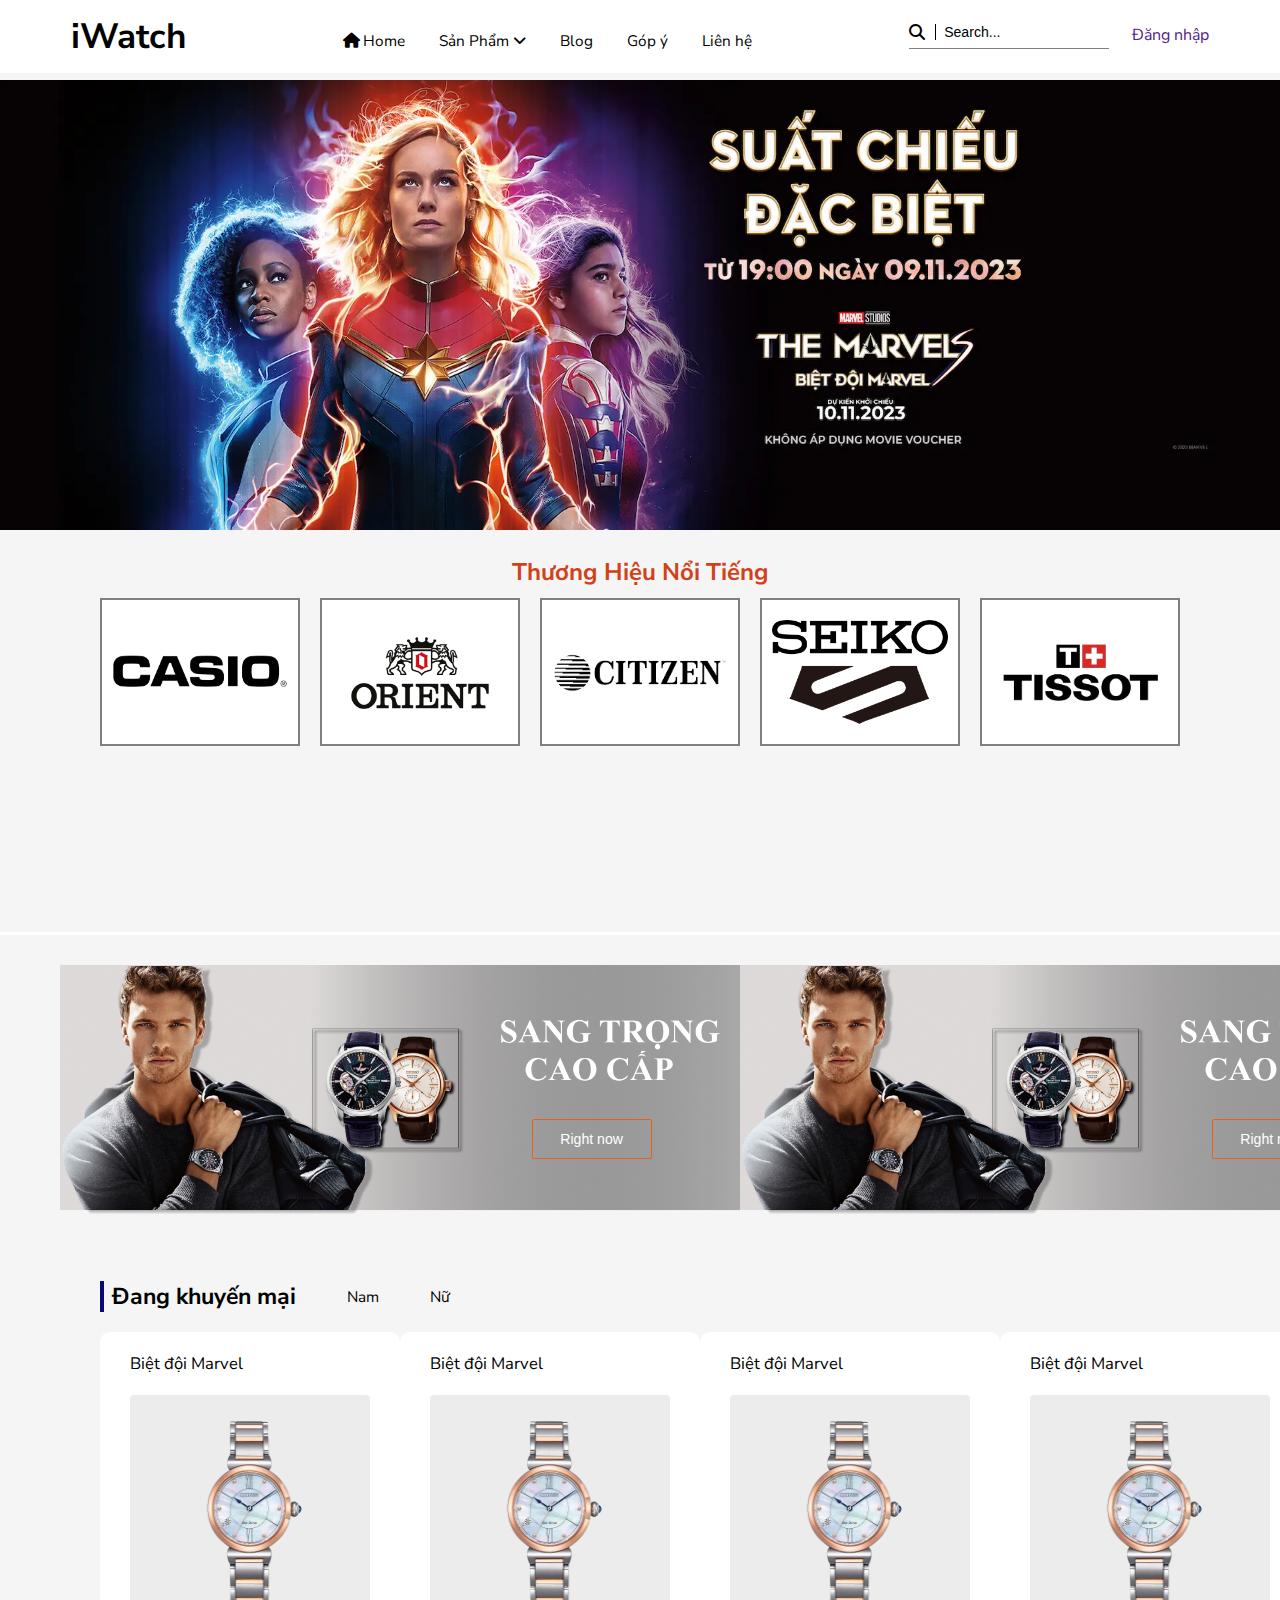
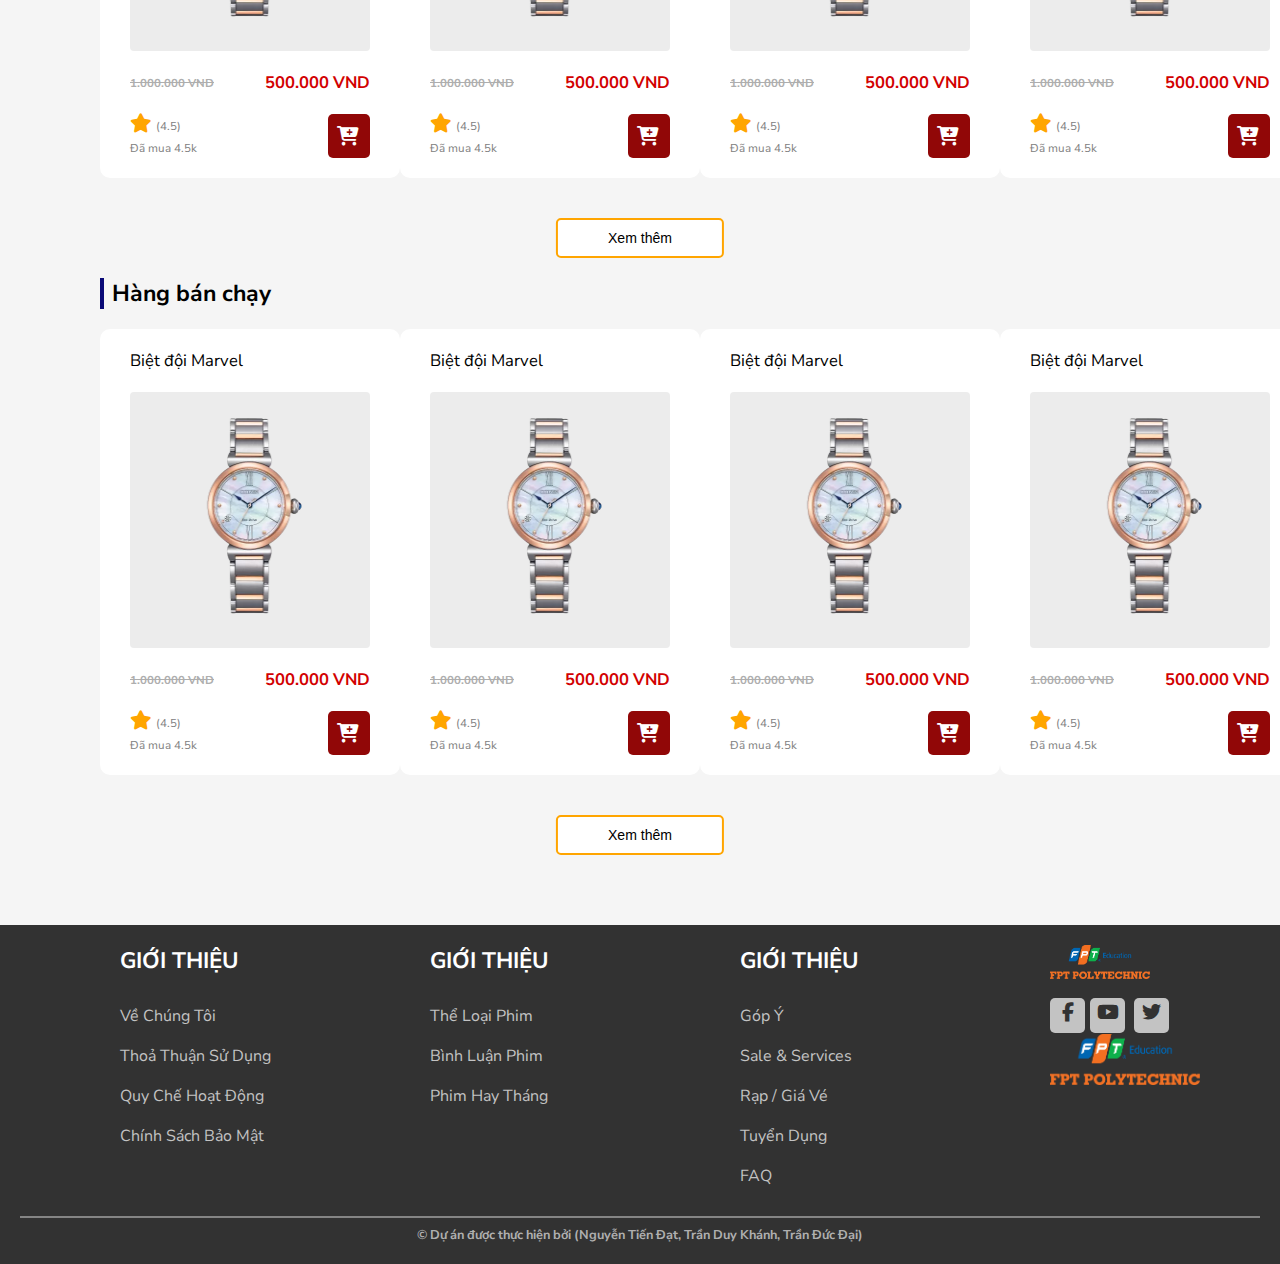
==== commit c6a50622: "17/11" ====
--- a/index.html
+++ b/index.html
@@ -38,6 +38,7 @@
             <a href="">Đăng nhập</a>
           </div>
         </div>
+        <!-- <marquee behavior="scroll" direction="">Lorem ipsum dolor sit amet consectetur adipisicing elit. Esse ullam, adipisci ex illo ea similique sapiente incidunt odit! Fuga corrupti id ullam eum, ratione atque esse at libero dolorum minus?</marquee> -->
       </header>
       <section class="mb">
         <div class="banner">
--- a/css/css.css
+++ b/css/css.css
@@ -5,7 +5,7 @@
   box-sizing: border-box;
 }
 body {
-  padding-top: 100px;
+  padding-top: 80px;
   font-family: "Nunito Sans", sans-serif;
   background: rgba(203, 203, 203, 0.2);
 }
@@ -96,7 +96,7 @@
   height: 100%;
   width: 200px;
 }
-header .search i {
+header .search .fa-magnifying-glass {
   left: 0;
   position: absolute;
   border-right: 1px solid black;
@@ -207,7 +207,7 @@
   cursor: pointer;
 }
 main .block .item .img img:hover {
-  transform: scale(1.5);
+  transform: scale(1.2);
   transition: 0.5s;
 }
 main .block .item .img img {
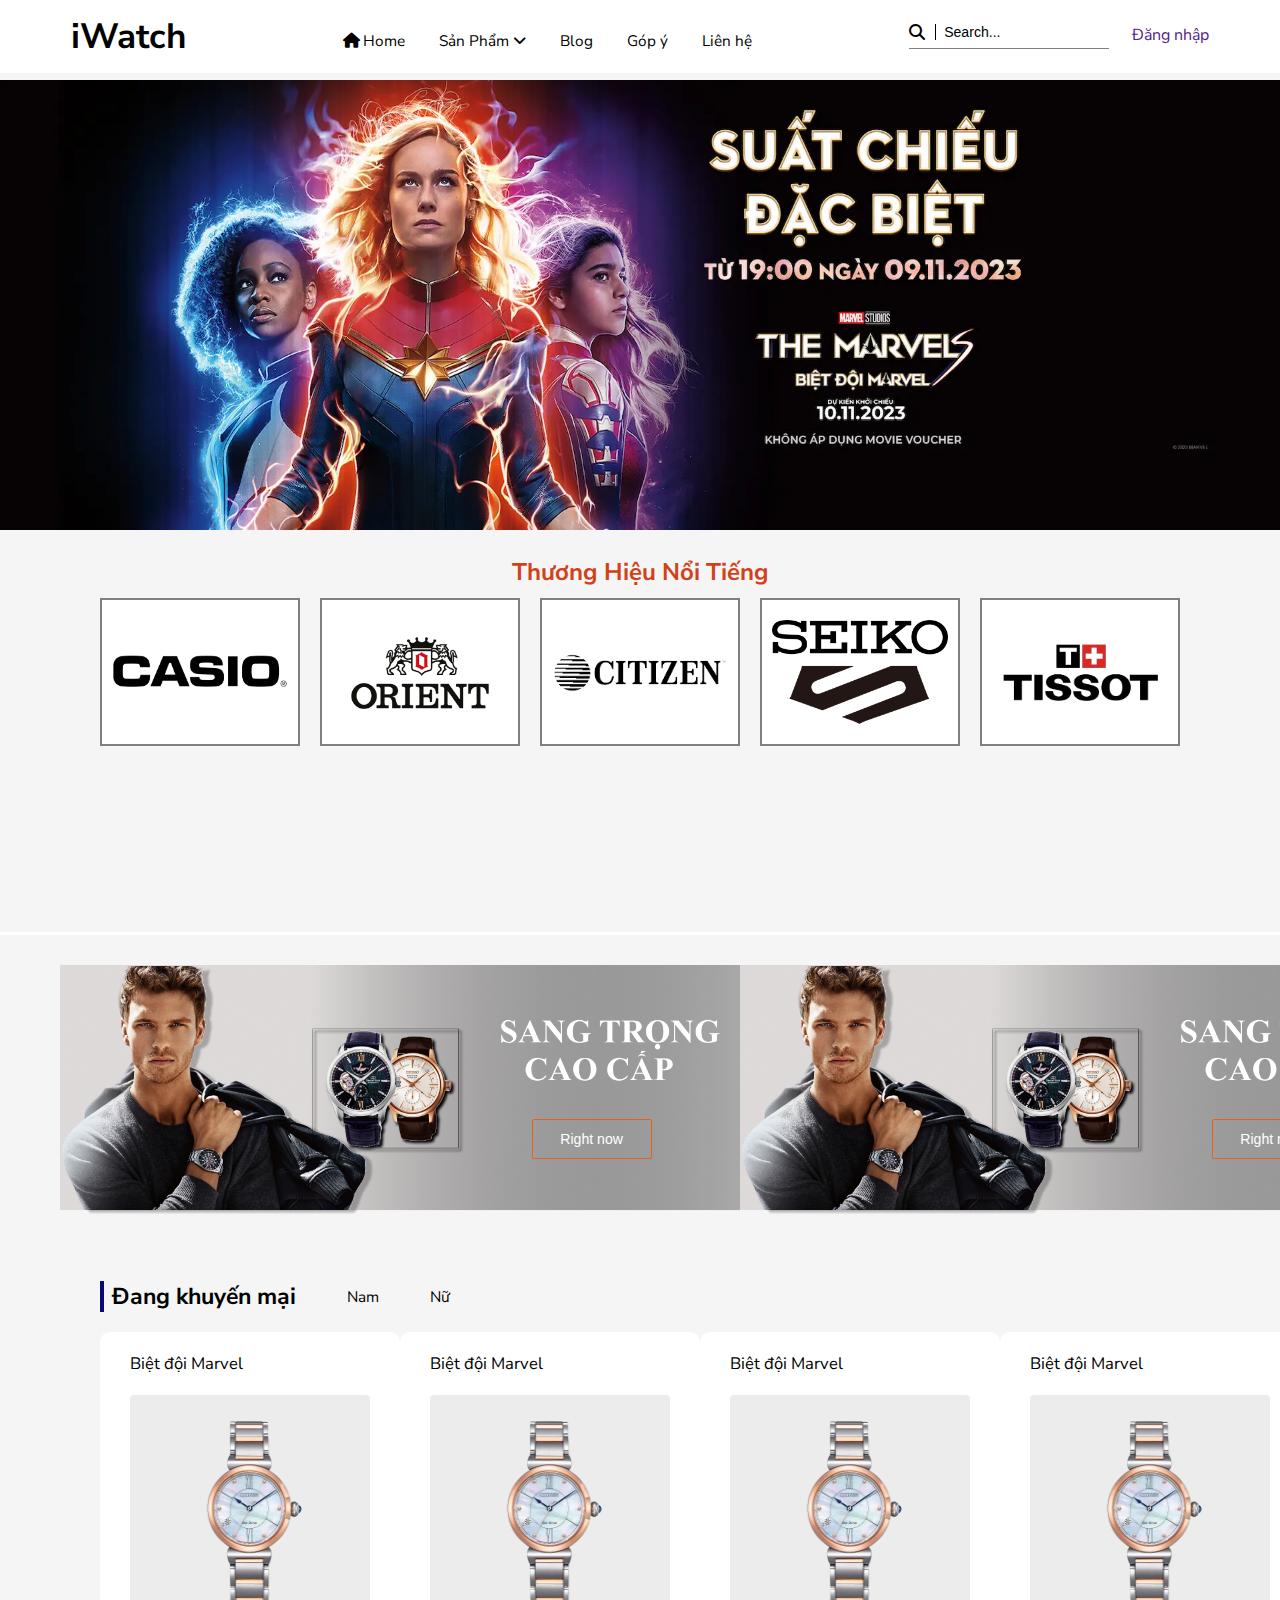
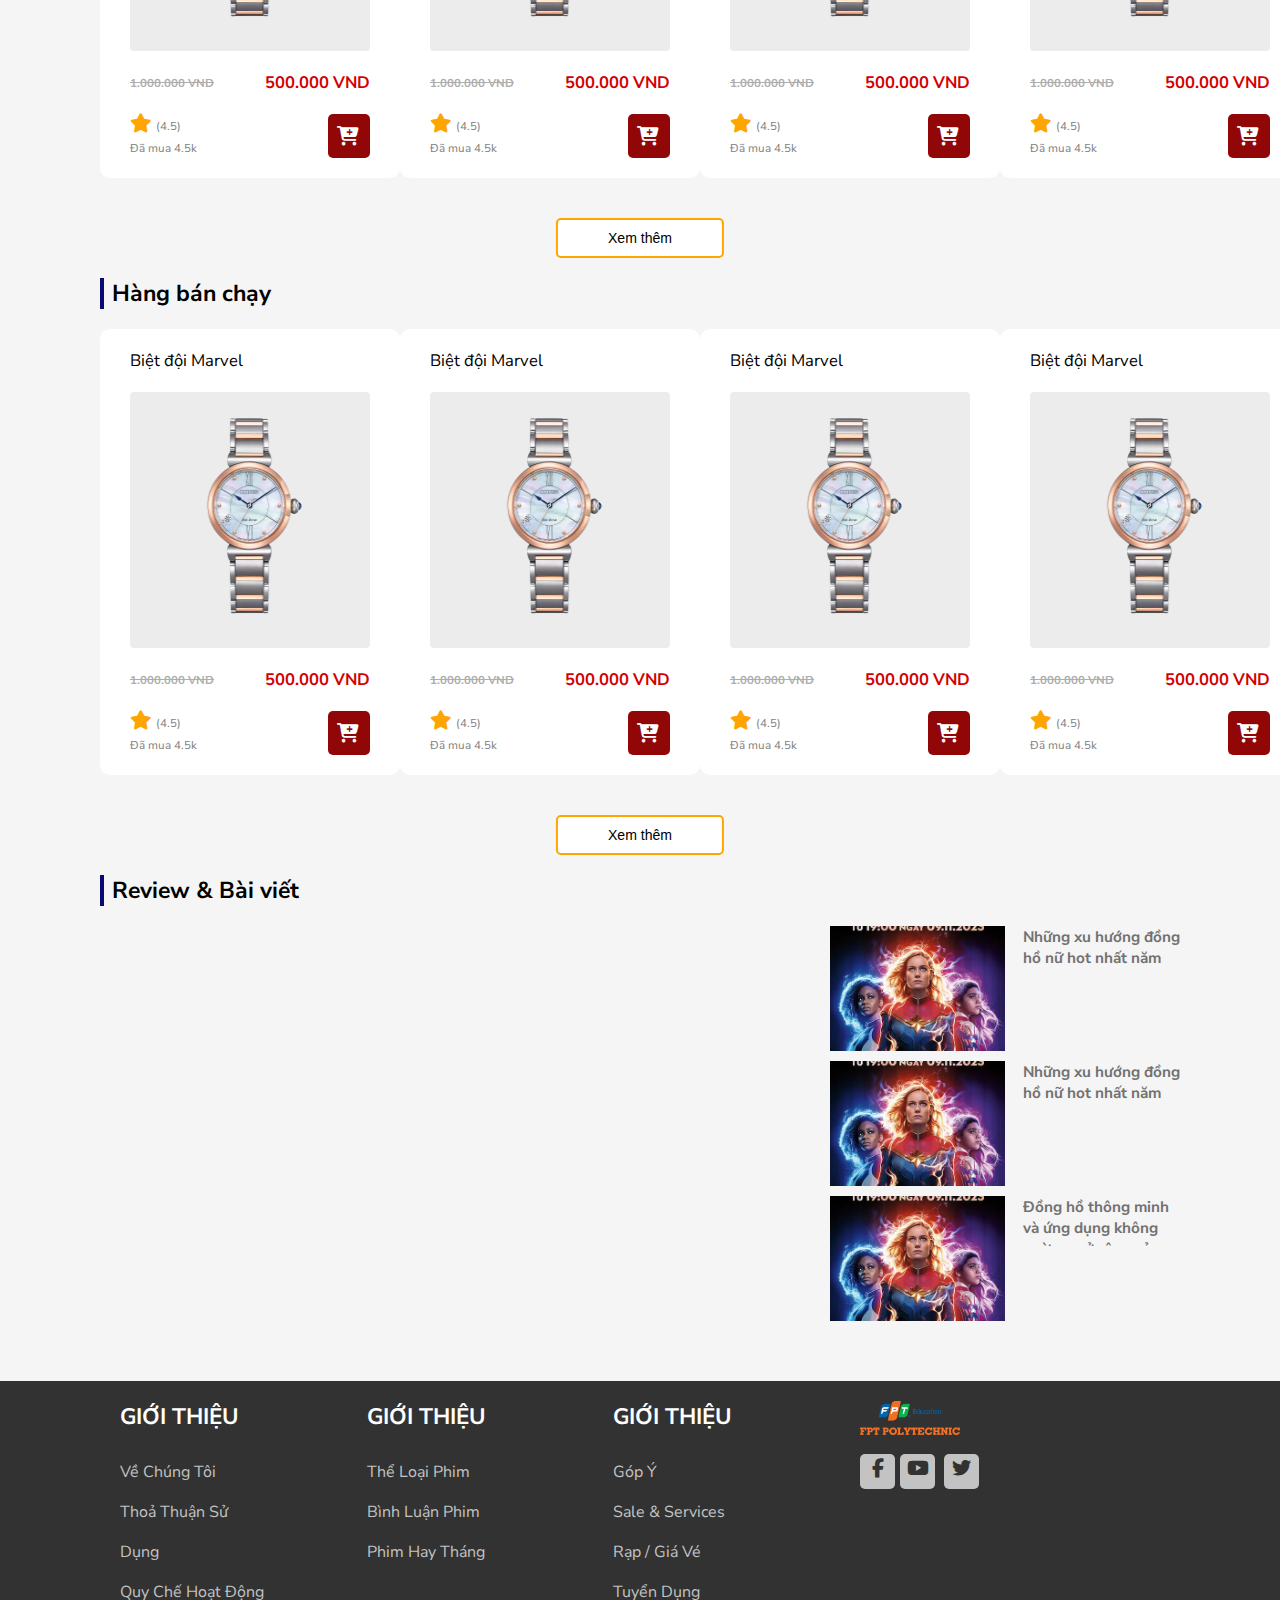
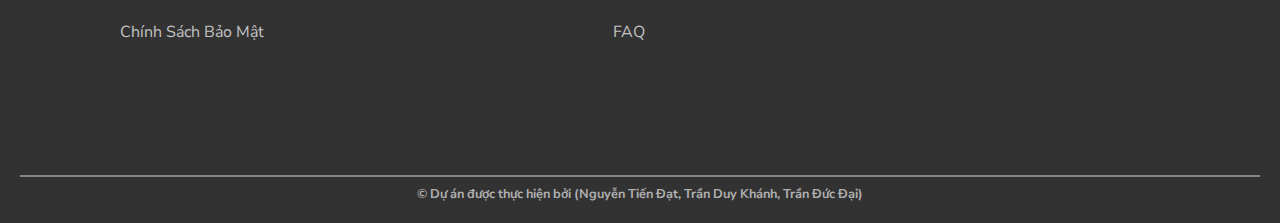
==== commit ef5fcbf9: "17/11" ====
--- a/index.html
+++ b/index.html
@@ -38,7 +38,6 @@
             <a href="">Đăng nhập</a>
           </div>
         </div>
-        <!-- <marquee behavior="scroll" direction="">Lorem ipsum dolor sit amet consectetur adipisicing elit. Esse ullam, adipisci ex illo ea similique sapiente incidunt odit! Fuga corrupti id ullam eum, ratione atque esse at libero dolorum minus?</marquee> -->
       </header>
       <section class="mb">
         <div class="banner">
@@ -249,6 +248,38 @@
             </div>
           </div>
           <button class="more">Xem thêm</button>
+        </div>
+        <div class="box-product">
+          <div class="title">
+            <h5>Review & Bài viết</h5>
+          </div>
+          <div class="block mt">
+            <div class="video-review">
+              <iframe
+                width="700"
+                height="395"
+                src="https://www.youtube.com/embed/zlhVtQrmZW8?si=WY8Yg1yIdsgAkL3F"
+                title="YouTube video player"
+                frameborder="0"
+                allow="accelerometer; autoplay; clipboard-write; encrypted-media; gyroscope; picture-in-picture; web-share"
+                allowfullscreen
+              ></iframe>
+            </div>
+            <div class="box-posts">
+              <div class="post">
+                <img src="image/avata_04.webp" alt="" />
+                <p>Những xu hướng đồng hồ nữ hot nhất năm nay</p>
+              </div>
+              <div class="post">
+                <img src="image/avata_04.webp" alt="" />
+                <p>Những xu hướng đồng hồ nữ hot nhất năm nay</p>
+              </div>
+              <div class="post">
+                <img src="image/avata_04.webp" alt="" />
+                <p>Đồng hồ thông minh và ứng dụng không ngừng mở rộng của</p>
+              </div>
+            </div>
+          </div>
         </div>
       </main>
       <footer>
@@ -286,7 +317,17 @@
                 ><i class="fa-brands fa-twitter" aria-hidden="true"></i
               ></a>
             </p>
-            <p><img width="150" src="image/logo01.png" alt="" /></p>
+            <p>
+              <iframe
+                src="https://www.google.com/maps/embed?pb=!1m18!1m12!1m3!1d3723.8353521256154!2d105.72923707500071!3d21.03927298741787!2m3!1f0!2f0!3f0!3m2!1i1024!2i768!4f13.1!3m3!1m2!1s0x31345550b525aa03%3A0x3fdefc40f69a023a!2zQ2FvIMSR4bqzbmcgRlBUIFBo4buRIFRy4buLbmggVsSDbiBCw7QgLCBQaMaw4budbmcgUGjGsMahbmcgQ2FuaCAsIHF14bqtbiBU4burIExpw6pt!5e0!3m2!1svi!2s!4v1700224833094!5m2!1svi!2s"
+                width="400"
+                height="250"
+                style="border: 0"
+                allowfullscreen=""
+                loading="lazy"
+                referrerpolicy="no-referrer-when-downgrade"
+              ></iframe>
+            </p>
           </div>
         </div>
         <hr class="hr-footer" />
--- a/css/css.css
+++ b/css/css.css
@@ -55,33 +55,29 @@
   display: none;
   position: absolute;
   background-color: #fff; /* Background color for the submenu */
-  border: 1px solid #ccc; 
-  top:77.5px;
+  border: 1px solid #ccc;
+  top: 77.5px;
   width: 150px;
 }
-
 
 ul li:hover > .sub-menu {
   display: block;
 }
 
-
 ul .sub-menu li {
   display: block;
-  width: 100%; 
+  width: 100%;
   text-align: left;
-  padding: 0 ;
+  padding: 0;
   font-size: 1vw;
 }
-
 
 ul .sub-menu li a {
   display: block;
-  padding: 10px; 
-  text-decoration: none; 
-  color: #333; 
-}
-
+  padding: 10px;
+  text-decoration: none;
+  color: #333;
+}
 
 ul .sub-menu li a:hover {
   background-color: #f2f2f2;
@@ -313,6 +309,34 @@
   color: white;
   transition: 0.3s;
 }
+main .box-posts {
+  margin-left: 30px;
+}
+main .box-posts .post {
+  display: flex;
+  margin-bottom: 10px;
+  justify-content: space-between;
+}
+main .box-posts .post p {
+  width: 45%;
+  font-weight: bold;
+  font-size: 1.2vw;
+  color: rgb(114, 114, 114);
+  height: 50px;
+  overflow: hidden;
+  /* text-overflow: ellipsis;
+  white-space: nowrap; */
+}
+main .box-posts .post p:hover{
+  text-decoration: underline;
+  cursor: pointer;
+}
+main .box-posts .post img {
+  width: 50%;
+  height: 125px;
+  object-fit: cover;
+  object-position: center;
+}
 footer {
   background: rgb(50, 50, 50);
   padding: 20px 20px;
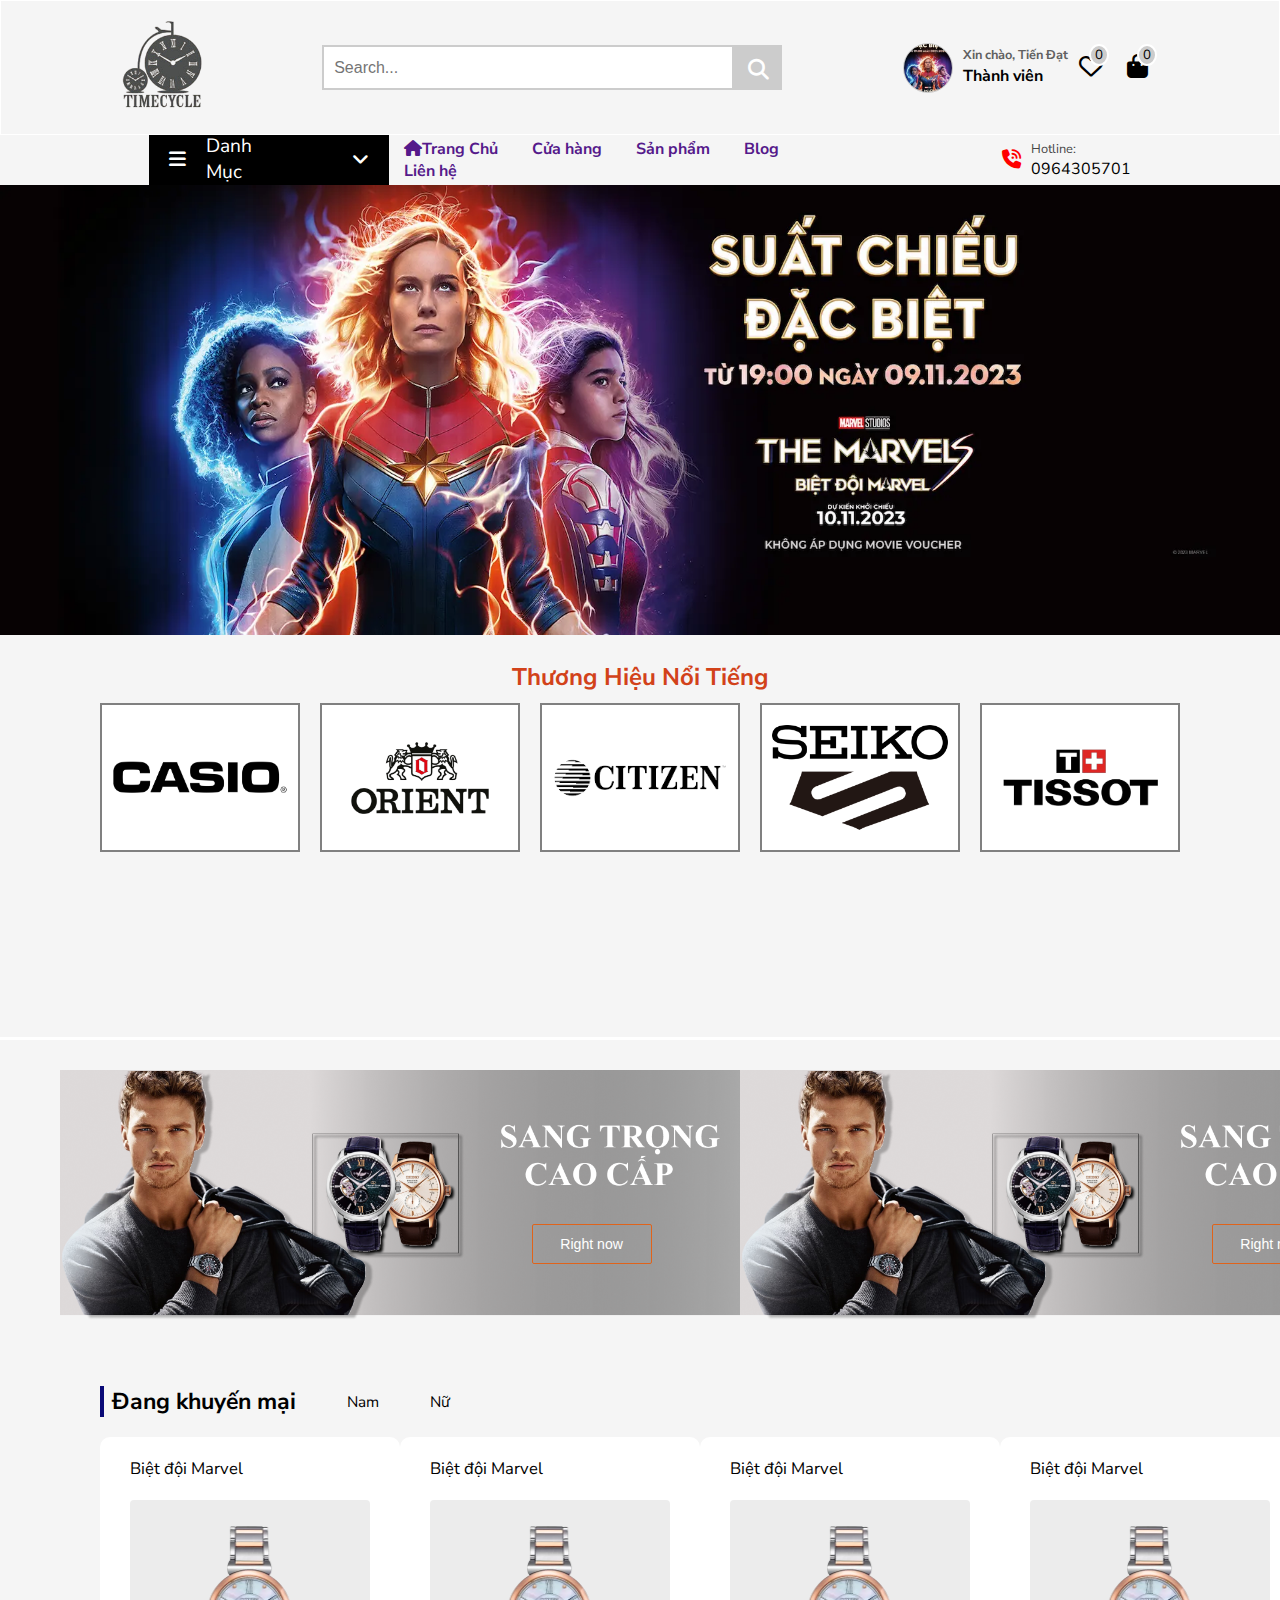
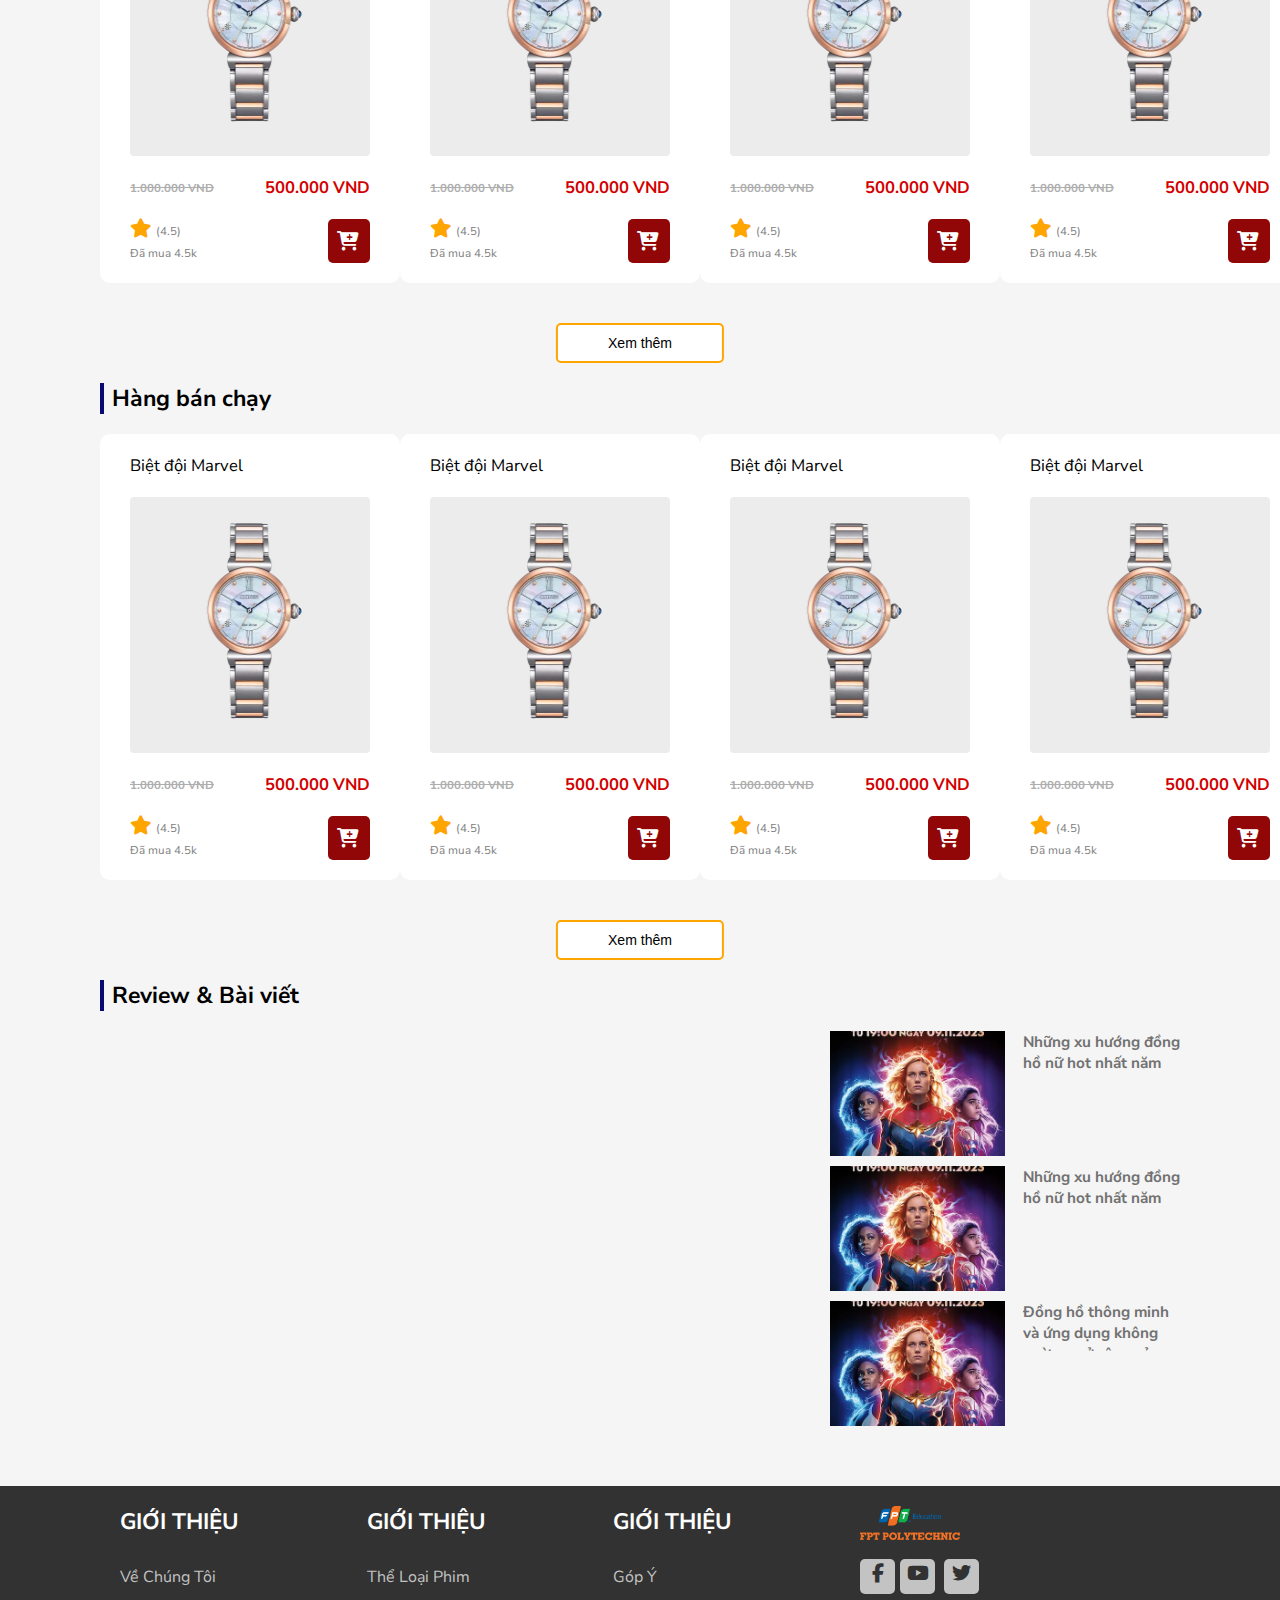
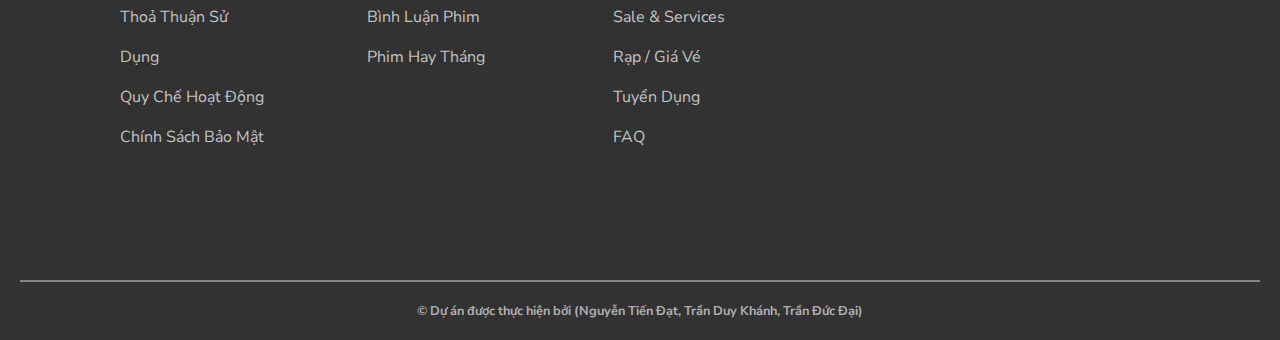
==== commit eeec1a6e: "code tối 20/11(23:22)" ====
--- a/index.html
+++ b/index.html
@@ -13,29 +13,64 @@
   <body>
     <div class="container">
       <header>
-        <div class="logo">iWatch</div>
-        <nav>
-          <ul>
-            <li>
-              <a href=""><i class="fa-solid fa-house">&nbsp</i>Home</a>
-            </li>
-            <li>
-              <a href="">Sản Phẩm <i class="fa-solid fa-angle-down"></i></a>
-              <ul class="sub-menu">
-                <li><a href="">Sản Phẩm Nam</a></li>
-                <li><a href="">Sản Phẩm Nữ</a></li>
+        <div class="top">
+          <div class="logo">
+            <img width="80" src="image/logo.png" alt="" />
+          </div>
+          <div class="input">
+            <div class="icon-search">
+              <i class="fa-solid fa-magnifying-glass"></i>
+            </div>
+            <input type="text" placeholder="Search..." />
+          </div>
+          <div class="user">
+            <div class="taikhoan">
+              <img src="image/avata_04.webp" alt="loi" />
+              <span class="span">Xin chào, Tiến Đạt</span> <br />
+              <span>Thành viên </span>
+            </div>
+            <!-- <li><a href="">Đăng nhập </a></li>/
+            <li><a href="">Đăng ký</a></li> -->
+            <div class="icon">
+              <span><i class="fa-regular fa-heart"></i><small>0</small></span>
+              <span>
+                <i class="fa-solid fa-bag-shopping"></i><small>0</small></span
+              >
+            </div>
+          </div>
+        </div>
+        <div class="bottom">
+          <div class="left">
+            <div class="danhmuc" onclick="toggleSubMenu(this)">
+              <i class="fa-solid fa-bars"></i><span>Danh Mục</span
+              ><i class="fa-solid fa-angle-down"></i>
+              <ul class="submenu">
+                <li><a href="#">Mục 1</a></li>
+                <li><a href="#">Mục 2</a></li>
+                <li><a href="#">Mục 3</a></li>
               </ul>
-            </li>
-            <li><a href="">Blog</a></li>
-            <li><a href="">Góp ý</a></li>
-            <li><a href="">Liên hệ</a></li>
-          </ul>
-        </nav>
-        <div class="login">
-          <div class="search">
-            <i class="fa-solid fa-magnifying-glass"></i>
-            <input type="text" placeholder="Search..." />
-            <a href="">Đăng nhập</a>
+            </div>
+
+            <nav>
+              <ul>
+                <li>
+                  <a href=""><i class="fa-solid fa-house"></i>Trang Chủ</a>
+                </li>
+                <li><a href="">Cửa hàng</a></li>
+                <li><a href="">Sản phẩm</a></li>
+                <li><a href="">Blog</a></li>
+                <li><a href="">Liên hệ</a></li>
+              </ul>
+            </nav>
+          </div>
+          <div class="right">
+            <div class="tel">
+              <i class="fa-solid fa-phone-volume"></i>
+            </div>
+            <div class="number">
+              <p>Hotline:</p>
+              <p>0964305701</p>
+            </div>
           </div>
         </div>
       </header>
--- a/css/css.css
+++ b/css/css.css
@@ -4,8 +4,19 @@
   margin: 0;
   box-sizing: border-box;
 }
+:root {
+  --red: #ff0000;
+  --orange: #ff9100;
+  --yellow: #fff200;
+  --yellow: #d7fc03;
+  --green: #00ff00;
+  --blue: #0000ff;
+  --white: #fff;
+  --gray: #9e9e9e;
+  --black: #000;
+}
 body {
-  padding-top: 80px;
+  /* padding-top: 80px; */
   font-family: "Nunito Sans", sans-serif;
   background: rgba(203, 203, 203, 0.2);
 }
@@ -13,7 +24,7 @@
   text-decoration: none;
 }
 .container {
-  max-width: 100%;
+  width: 100%;
   margin: 0 auto;
 }
 .mt {
@@ -22,98 +33,173 @@
 .mb {
   margin-bottom: 20px;
 }
-header {
-  position: fixed;
-  left: 0;
-  top: 0;
-  display: flex;
-  justify-content: space-around;
-  align-items: center;
-  width: 100%;
-  z-index: 10;
-  background: white;
-  /* box-shadow: 5px 5px 20px rgba(128, 128, 128, 0.5); */
-}
-header .logo {
+header .top {
+  display: flex;
+  justify-content: space-evenly;
+  align-items: center;
+  border: 1px solid #fff;
+  padding: 20px 0;
+}
+header .top .input {
+  position: relative;
+  width: 36%;
+  height: 45px;
+}
+header .top .input input {
+  width: 100%;
+  height: 100%;
+  font-size: 1rem;
+  padding-left: 10px;
+  border: 2px solid #ccc;
+}
+header .top .input input:focus {
+  border: 1px solid rgb(141, 228, 255);
+  outline: none;
+  box-shadow: rgba(3, 102, 214, 0.3) 0px 0px 0px 3px;
+}
+header .top .input .icon-search {
+  position: absolute;
+  right: 0px;
+  border-left: 2px solid #ccc;
+  height: 100%;
+  width: 50px;
+  background: #ccc;
+}
+header .top .input i {
+  color: white;
+  font-size: 1.3rem;
+  margin-top: 50%;
+  margin-left: 50%;
+  transform: translate(-50%, -50%);
+}
+header .top .user {
+  width: 20%;
+  display: flex;
+  justify-content: space-between;
+  align-items: center;
+}
+header .top .user .taikhoan img {
+  width: 50px;
+  height: 50px;
+  object-fit: cover;
+  object-position: center;
+  border-radius: 50%;
+  border: 1px solid #ccc;
+  float: left;
+  margin-right: 10px;
+}
+header .top .user .taikhoan span {
   font-weight: bold;
-  font-size: 35px;
-}
-header nav ul li {
-  list-style: none;
-  display: inline-block;
-  padding: 30px 15px 22px;
-  font-size: 1.2vw;
-}
-header a:hover {
-  color: red;
-  transition: 0.3s;
-}
-header nav ul li a {
-  color: black;
-}
-ul .sub-menu {
+}
+header .top .user .taikhoan .span {
+  color: #616161;
+  font-size: 0.8rem;
+}
+header .top .user li {
+  display: inline-flex;
+}
+header .top .user .icon span {
+  position: relative;
+}
+header .top .user .icon span small {
+  position: absolute;
+  top: -15px;
+  left: 20px;
+  border: 2px solid #ffffff;
+  width: 20px;
+  border-radius: 50%;
+  text-align: center;
+  background-color: #ccc;
+}
+header .top .user .icon i {
+  font-size: 1.5rem;
+  padding: 0 10px;
+}
+header .bottom {
+  display: flex;
+  justify-content: space-evenly;
+  height: 50px;
+}
+header .bottom .left {
+  width: 55%;
+  display: flex;
+  justify-content: space-between;
+}
+header .bottom .left .danhmuc {
+  background-color: rgb(0, 0, 0);
+  width: 35%;
+  font-size: 1.2rem;
+  color: rgb(255, 255, 255);
+  display: flex;
+  align-items: center;
+  transition: 0.5s;
+  position: relative;
+  border-bottom: 2px solid rgb(0, 0, 0);
+}
+header .bottom .left .danhmuc .submenu {
   display: none;
   position: absolute;
-  background-color: #fff; /* Background color for the submenu */
-  border: 1px solid #ccc;
-  top: 77.5px;
-  width: 150px;
+  background-color: white;
+  color: black;
+  list-style: none;
+  width: 100%;
+  top: 50px;
 }
 
-ul li:hover > .sub-menu {
+/* Định dạng CSS cho mũi tên chỉ xuống */
+header .bottom .left .danhmuc .fa-angle-down {
+  transform: rotate(0deg);
+  transition: transform 0.3s ease-in-out;
+}
+
+header .bottom .left .danhmuc.active .fa-angle-down {
+  transform: rotate(180deg);
+}
+header .bottom .left .danhmuc .submenu.active {
   display: block;
 }
-
-ul .sub-menu li {
-  display: block;
-  width: 100%;
-  text-align: left;
-  padding: 0;
-  font-size: 1vw;
-}
-
-ul .sub-menu li a {
-  display: block;
-  padding: 10px;
-  text-decoration: none;
-  color: #333;
-}
-
-ul .sub-menu li a:hover {
-  background-color: #f2f2f2;
-}
-header .login {
-  position: relative;
-  width: 300px;
-  height: 25px;
-}
-header .login .search {
-  border-bottom: 1px solid gray;
-  height: 100%;
-  width: 200px;
-}
-header .search .fa-magnifying-glass {
-  left: 0;
-  position: absolute;
-  border-right: 1px solid black;
-  padding-right: 10px;
-  z-index: 1;
-}
-header .search a {
-  position: absolute;
-  right: 0;
-}
-header .search input {
-  left: 35px;
-  position: absolute;
-  width: 100%;
-  outline: none;
-  border: none;
-  color: #000000;
-  font-size: 1.1vw;
-}
-header .search input::placeholder {
+header .bottom .left .danhmuc:hover {
+  background: white;
   color: black;
+  cursor: pointer;
+  transition: 0.5s;
+}
+header .bottom .left .danhmuc li{
+  padding: 5px 10px ;
+  border-bottom: 1px solid #ccc;
+}
+header .bottom .left .danhmuc li:hover{
+  background: #ccc;
+}
+header .bottom .left .danhmuc i {
+  padding: 0 20px;
+}
+header .bottom .left .danhmuc .fa-angle-down {
+  margin-left: 80px;
+}
+header .bottom .left nav ul li {
+  list-style: none;
+  display: inline-flex;
+  font-size: 1rem;
+  font-weight: bold;
+  padding: 0 15px;
+}
+header .bottom .left nav {
+  display: flex;
+  align-items: center;
+}
+header .bottom .right {
+  display: flex;
+  align-items: center;
+}
+header .bottom .right .tel {
+  margin-right: 10px;
+  color: red;
+  font-size: 1.2rem;
+}
+header .bottom .right .number p:nth-child(1) {
+  font-size: 0.8rem;
+  color: #464646;
 }
 section {
   width: 100%;
@@ -327,7 +413,7 @@
   /* text-overflow: ellipsis;
   white-space: nowrap; */
 }
-main .box-posts .post p:hover{
+main .box-posts .post p:hover {
   text-decoration: underline;
   cursor: pointer;
 }
@@ -337,6 +423,123 @@
   object-fit: cover;
   object-position: center;
 }
+.path {
+  margin-top: 15px;
+  font-size: 1vw;
+  padding: 0 150px;
+}
+.path span {
+  color: rgb(186, 186, 186);
+  font-weight: 300;
+}
+.box-ctsp {
+  width: 100%;
+  padding: 20px 150px;
+}
+.box-ctsp .top {
+  display: flex;
+  background: white;
+  justify-content: space-between;
+  padding: 10px 0;
+}
+.box-ctsp .top .image {
+  width: 40%;
+  text-align: center;
+}
+.box-ctsp .top .image .img-big {
+  width: 400px;
+  height: 400px;
+  border: 1px solid black;
+}
+.box-ctsp .top .image p {
+  display: inline-block;
+  border: 1px solid black;
+}
+.box-ctsp .top .image p img {
+  width: 100px;
+  height: 100px;
+}
+.box-ctsp .top .information {
+  width: 55%;
+  padding-right: 50px;
+}
+.box-ctsp .top .information .price {
+  padding-left: 20px;
+  display: flex;
+  align-items: center;
+  font-family: "Helvetica Neue", Helvetica, Arial, 文泉驛正黑,
+    "WenQuanYi Zen Hei", "Hiragino Sans GB", "儷黑 Pro", "LiHei Pro", "Heiti TC",
+    微軟正黑體, "Microsoft JhengHei UI", "Microsoft JhengHei", sans-serif;
+  width: 100%;
+  height: 65px;
+  background: rgba(128, 128, 128, 0.2);
+}
+.box-ctsp .top .information .price p:nth-child(2) {
+  margin-left: 20px;
+  font-size: 0.8vw;
+  color: white;
+  background: red;
+  font-weight: bold;
+  padding: 1px;
+}
+.box-ctsp .top .information .price p span:nth-child(1) {
+  color: gray;
+  text-decoration: line-through;
+  margin-right: 20px;
+}
+.box-ctsp .top .information .price p span:nth-child(2) {
+  color: rgb(177, 30, 30);
+  font-size: 1.7vw;
+}
+.box-ctsp .top .information .fa-star {
+  color: orange;
+}
+.box-ctsp .top .information .des-sort,
+.box-input {
+  color: gray;
+}
+.box-ctsp .top .information .box-input .qtt {
+  width: 120px;
+  height: 28.4px;
+  text-align: center;
+  margin-left: 50px;
+}
+.box-ctsp .top .information h3 {
+  font-size: 2vw;
+}
+.box-ctsp .top .information .Evaluate small {
+  color: gray;
+}
+.box-ctsp .top .information .box-submit button:nth-child(1) {
+  border: 1px solid rgb(0, 0, 0);
+  background: white;
+  width: 250px;
+  height: 40px;
+  margin-right: 20px;
+}
+.box-ctsp .top .information .box-submit button:nth-child(1):hover {
+  background: rgb(232, 232, 232);
+}
+.box-ctsp .top .information .box-submit button:nth-child(2):hover {
+  background: #9c4e4e;
+}
+.box-ctsp .top .information .box-submit button:hover {
+  cursor: pointer;
+}
+.box-ctsp .top .information .des-sort {
+  display: flex;
+  justify-content: space-between;
+}
+.box-ctsp .top .information .des-sort p:nth-child(1) {
+  width: 30%;
+}
+.box-ctsp .top .information .box-submit button:nth-child(2) {
+  background: #993333;
+  width: 250px;
+  color: white;
+  height: 40px;
+  border: 1px solid rgb(0, 0, 0);
+}
 footer {
   background: rgb(50, 50, 50);
   padding: 20px 20px;
@@ -352,7 +555,7 @@
   padding-bottom: 20px;
 }
 footer h5 {
-  margin-top: 8px;
+  margin-top: 20px;
   text-align: center;
   color: rgb(175, 175, 175);
   font-size: 1vw;
@@ -384,3 +587,125 @@
   border: 1px solid rgba(215, 215, 215, 0.5);
   margin-top: 20px;
 }
+.box-container {
+  background-image: url(https://i.pinimg.com/originals/6a/ba/8d/6aba8d6fe7a455389b50d24cfbc84316.jpg);
+  background-size: cover;
+  background-position: center;
+  background-repeat: no-repeat;
+  height: 90vh;
+  display: flex;
+  justify-content: center;
+  align-items: center;
+}
+.container-dn {
+  width: 70%;
+  height: 517px;
+  display: flex;
+
+  background-color: #f5f5f5;
+  justify-content: space-between;
+  border-radius: 20px;
+  box-shadow: 4px 4px 5px 5px (0, 0, 0rgba, 0.75);
+  -webkit-box-shadow: 4px 4px 5px 5px #c800ff;
+  -moz-box-shadow: 4px 4px 5px 5px rgba(0, 0, 0, 0.75);
+}
+.container-dn .left,
+.container-dn .right {
+  width: 50%;
+}
+.container-dn .left {
+  padding: 0 50px;
+}
+.container-dn .left .header h2 {
+  font-size: 35px;
+  letter-spacing: 0.5px;
+  padding: 10px 0;
+}
+.container-dn .left .header h4 {
+  font-size: 15px;
+  font-weight: normal;
+  margin-bottom: 20px;
+}
+.container-dn .left .input {
+  position: relative;
+  height: 45px;
+  margin-bottom: 20px;
+}
+.container-dn .left .input input {
+  width: 100%;
+  height: 100%;
+  border-radius: 30px;
+  border: 1px solid var(--gray);
+  color: var(--black);
+  font-size: 17px;
+  padding-left: 20px;
+}
+.container-dn .left .input input::placeholder {
+  font-size: 14px;
+}
+.container-dn .left .input i {
+  position: absolute;
+  right: 20px;
+  top: 15px;
+}
+.container-dn .left .forget {
+  font-size: 13px;
+  padding: 10px 0;
+}
+.container-dn .left .btn {
+  height: 45px;
+  margin-bottom: 30px;
+}
+.container-dn .left .btn button {
+  width: 100%;
+  height: 100%;
+  border: none;
+  outline: none;
+  cursor: pointer;
+  color: var(--white);
+  background: linear-gradient(45deg, #0ef, #c800ff);
+  font-size: 18px;
+  text-transform: uppercase;
+  border-radius: 30px;
+  transition: 0.3s;
+  margin-bottom: 10px;
+}
+.container-dn .left .btn button:hover {
+  transform: translate(0, -5px);
+}
+.container-dn .left .with {
+  width: 75%;
+  display: flex;
+  justify-content: space-between;
+  cursor: pointer;
+}
+.fb,
+.gg {
+  border: 1px solid var(--gray);
+  height: 50px;
+  width: 160px;
+  border-radius: 40px;
+  text-align: center;
+  line-height: 50px;
+  font-size: 14px;
+}
+.fb i,
+.gg i {
+  padding: 7px;
+  margin-right: 8px;
+  font-size: 17px;
+  color: var(--white);
+  background-color: #0033ffd7;
+  border-radius: 17px;
+}
+.container-dn .right img {
+  width: 100%;
+  height: 100%;
+  border-radius: 0 20px 20px 0;
+}
+.error {
+  color: red;
+  font-size: 12px;
+  list-style: none;
+  margin-left: 18px;
+}
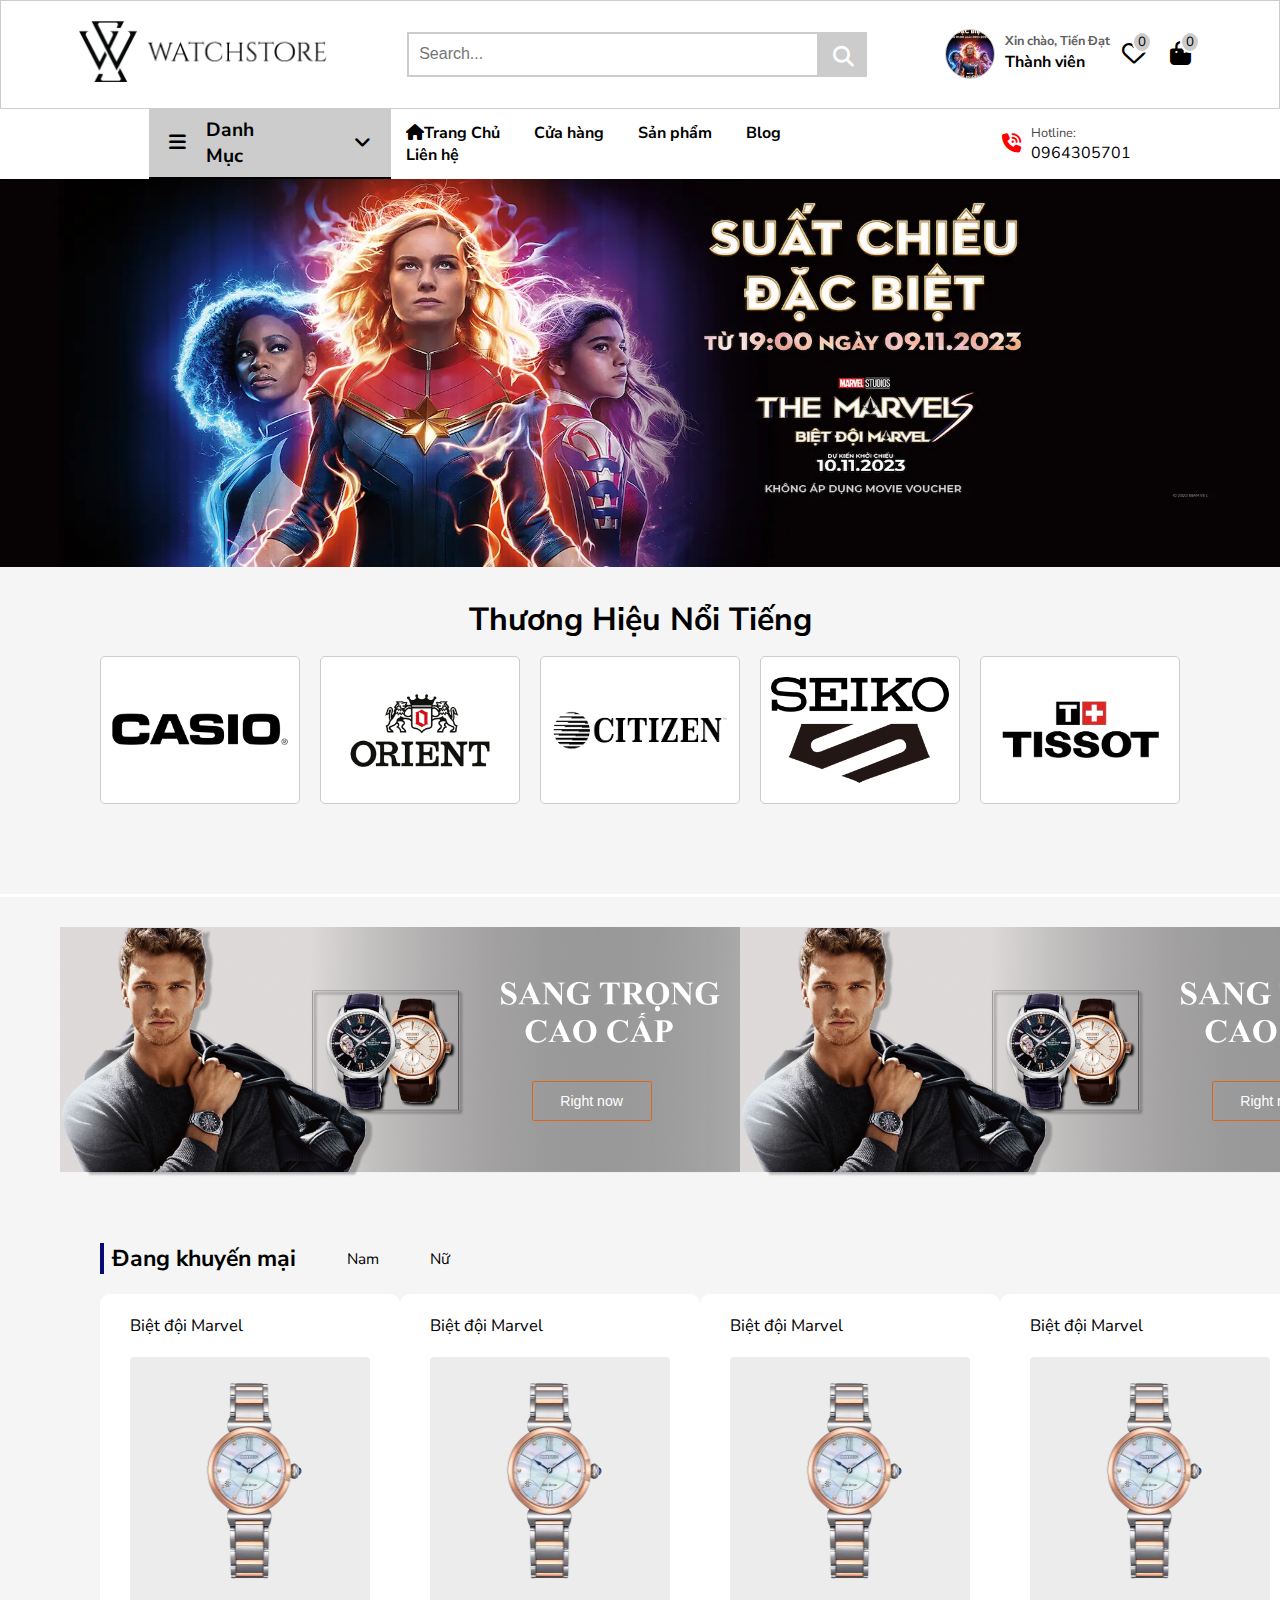
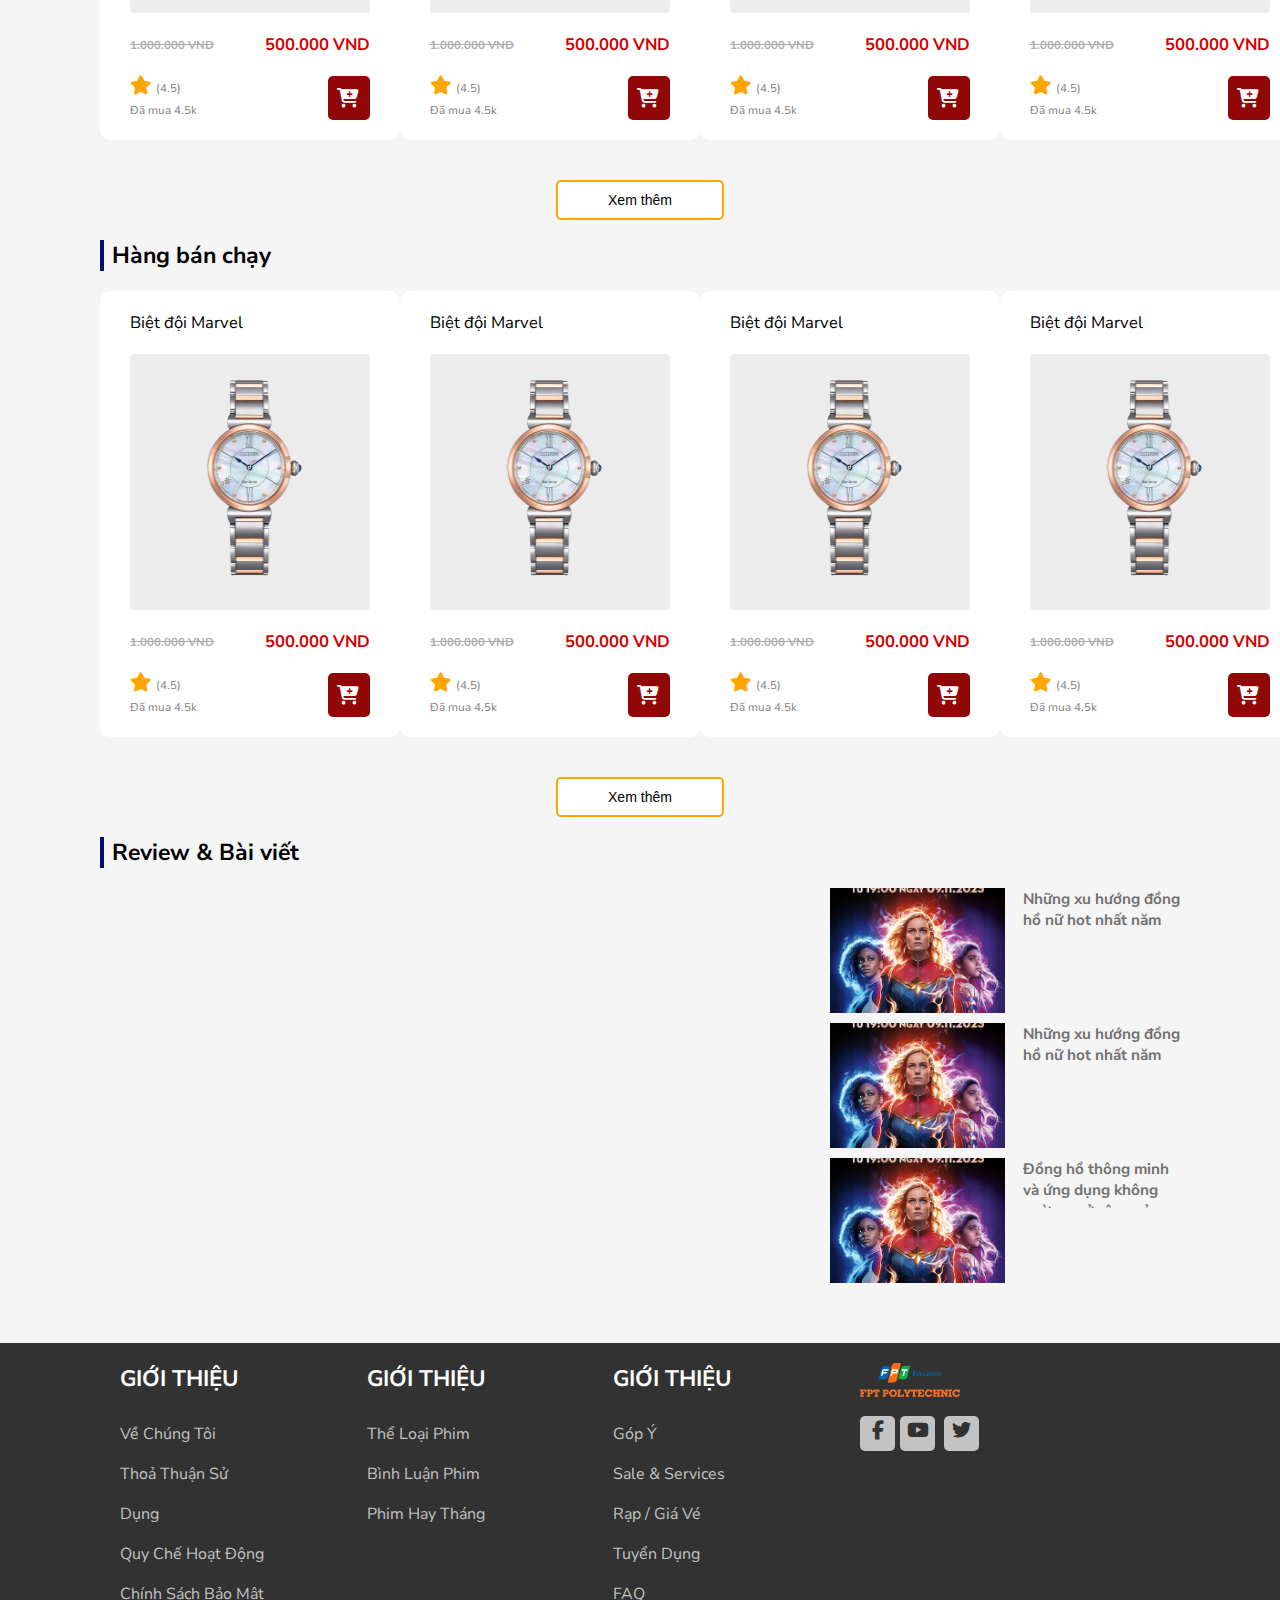
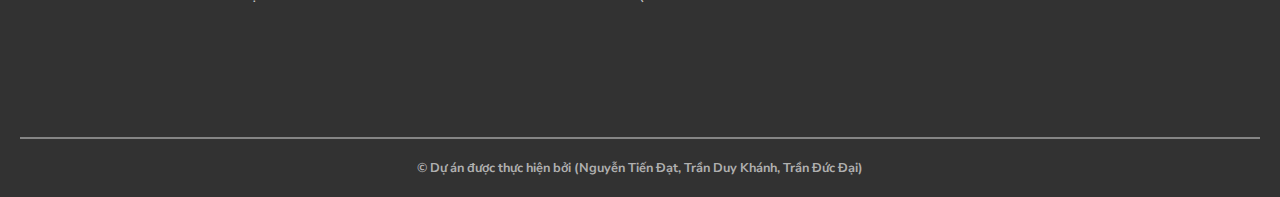
==== commit 78819d37: "fix code dk,dn 21/11(11:29)" ====
--- a/index.html
+++ b/index.html
@@ -15,7 +15,7 @@
       <header>
         <div class="top">
           <div class="logo">
-            <img width="80" src="image/logo.png" alt="" />
+            <img width="250" src="image/logg 1.png" alt="" />
           </div>
           <div class="input">
             <div class="icon-search">
--- a/css/css.css
+++ b/css/css.css
@@ -16,7 +16,7 @@
   --black: #000;
 }
 body {
-  /* padding-top: 80px; */
+  padding-top: 177px;
   font-family: "Nunito Sans", sans-serif;
   background: rgba(203, 203, 203, 0.2);
 }
@@ -24,7 +24,7 @@
   text-decoration: none;
 }
 .container {
-  width: 100%;
+  max-width: 1520px;;
   margin: 0 auto;
 }
 .mt {
@@ -33,11 +33,19 @@
 .mb {
   margin-bottom: 20px;
 }
+header {
+  position: fixed;
+  top: 0;
+  left: 0;
+  right: 0;
+  background: white;
+  z-index: 10;
+}
 header .top {
   display: flex;
   justify-content: space-evenly;
   align-items: center;
-  border: 1px solid #fff;
+  border: 1px solid #ccc;
   padding: 20px 0;
 }
 header .top .input {
@@ -118,7 +126,7 @@
 header .bottom {
   display: flex;
   justify-content: space-evenly;
-  height: 50px;
+  height: 70px;
 }
 header .bottom .left {
   width: 55%;
@@ -126,15 +134,16 @@
   justify-content: space-between;
 }
 header .bottom .left .danhmuc {
-  background-color: rgb(0, 0, 0);
+  background-color: #ccc;
   width: 35%;
   font-size: 1.2rem;
-  color: rgb(255, 255, 255);
+  color: rgb(0, 0, 0);
   display: flex;
   align-items: center;
   transition: 0.5s;
   position: relative;
   border-bottom: 2px solid rgb(0, 0, 0);
+  font-weight: bold;
 }
 header .bottom .left .danhmuc .submenu {
   display: none;
@@ -143,7 +152,10 @@
   color: black;
   list-style: none;
   width: 100%;
-  top: 50px;
+  top: 70px;
+}
+header .bottom .left .danhmuc .submenu li a {
+  color: black;
 }
 
 /* Định dạng CSS cho mũi tên chỉ xuống */
@@ -164,11 +176,11 @@
   cursor: pointer;
   transition: 0.5s;
 }
-header .bottom .left .danhmuc li{
-  padding: 5px 10px ;
+header .bottom .left .danhmuc li {
+  padding: 10px 20px;
   border-bottom: 1px solid #ccc;
 }
-header .bottom .left .danhmuc li:hover{
+header .bottom .left .danhmuc li:hover {
   background: #ccc;
 }
 header .bottom .left .danhmuc i {
@@ -184,6 +196,14 @@
   font-weight: bold;
   padding: 0 15px;
 }
+header .bottom .left nav ul li a {
+  color: black;
+  transition: 0.5s;
+}
+header .bottom .left nav ul li:hover a {
+  color: rgb(255, 89, 28);
+  transition: 0.5s;
+}
 header .bottom .left nav {
   display: flex;
   align-items: center;
@@ -203,19 +223,21 @@
 }
 section {
   width: 100%;
-  min-height: 95vh;
+  min-height: 80vh;
   border-bottom: 3px solid #ffffff;
 }
 section h2 {
   text-align: center;
-  color: #d2421a;
+  /* color: #d2421a; */
+  font-size: 2rem;
+  padding: 5px 0 5px 0;
 }
 section .banner {
   min-height: 100%;
 }
 section .banner img {
   width: 100%;
-  height: 450px;
+  height: 390px;
 }
 section .trademark {
   max-width: 100%;
@@ -226,12 +248,13 @@
   background: white;
   margin: 10px;
   font-size: 2.5vw;
-  border: 2px solid gray;
+  border: 1px solid #ccc;
   width: 200px;
   padding: 20px 10px;
   display: flex;
   justify-content: center;
   align-items: center;
+  border-radius: 5px;
 }
 section .trademark p .firm {
   width: 100%;
@@ -588,14 +611,11 @@
   margin-top: 20px;
 }
 .box-container {
-  background-image: url(https://i.pinimg.com/originals/6a/ba/8d/6aba8d6fe7a455389b50d24cfbc84316.jpg);
-  background-size: cover;
-  background-position: center;
-  background-repeat: no-repeat;
-  height: 90vh;
+  height: 100vh;
   display: flex;
   justify-content: center;
   align-items: center;
+  background: #ccc;
 }
 .container-dn {
   width: 70%;
@@ -605,9 +625,6 @@
   background-color: #f5f5f5;
   justify-content: space-between;
   border-radius: 20px;
-  box-shadow: 4px 4px 5px 5px (0, 0, 0rgba, 0.75);
-  -webkit-box-shadow: 4px 4px 5px 5px #c800ff;
-  -moz-box-shadow: 4px 4px 5px 5px rgba(0, 0, 0, 0.75);
 }
 .container-dn .left,
 .container-dn .right {
@@ -679,7 +696,7 @@
   justify-content: space-between;
   cursor: pointer;
 }
-.fb,
+
 .gg {
   border: 1px solid var(--gray);
   height: 50px;
@@ -689,13 +706,12 @@
   line-height: 50px;
   font-size: 14px;
 }
-.fb i,
-.gg i {
+
+.gg .fa-google {
   padding: 7px;
   margin-right: 8px;
-  font-size: 17px;
-  color: var(--white);
-  background-color: #0033ffd7;
+  font-size: 1.2rem;
+  color: rgb(43, 0, 255);
   border-radius: 17px;
 }
 .container-dn .right img {
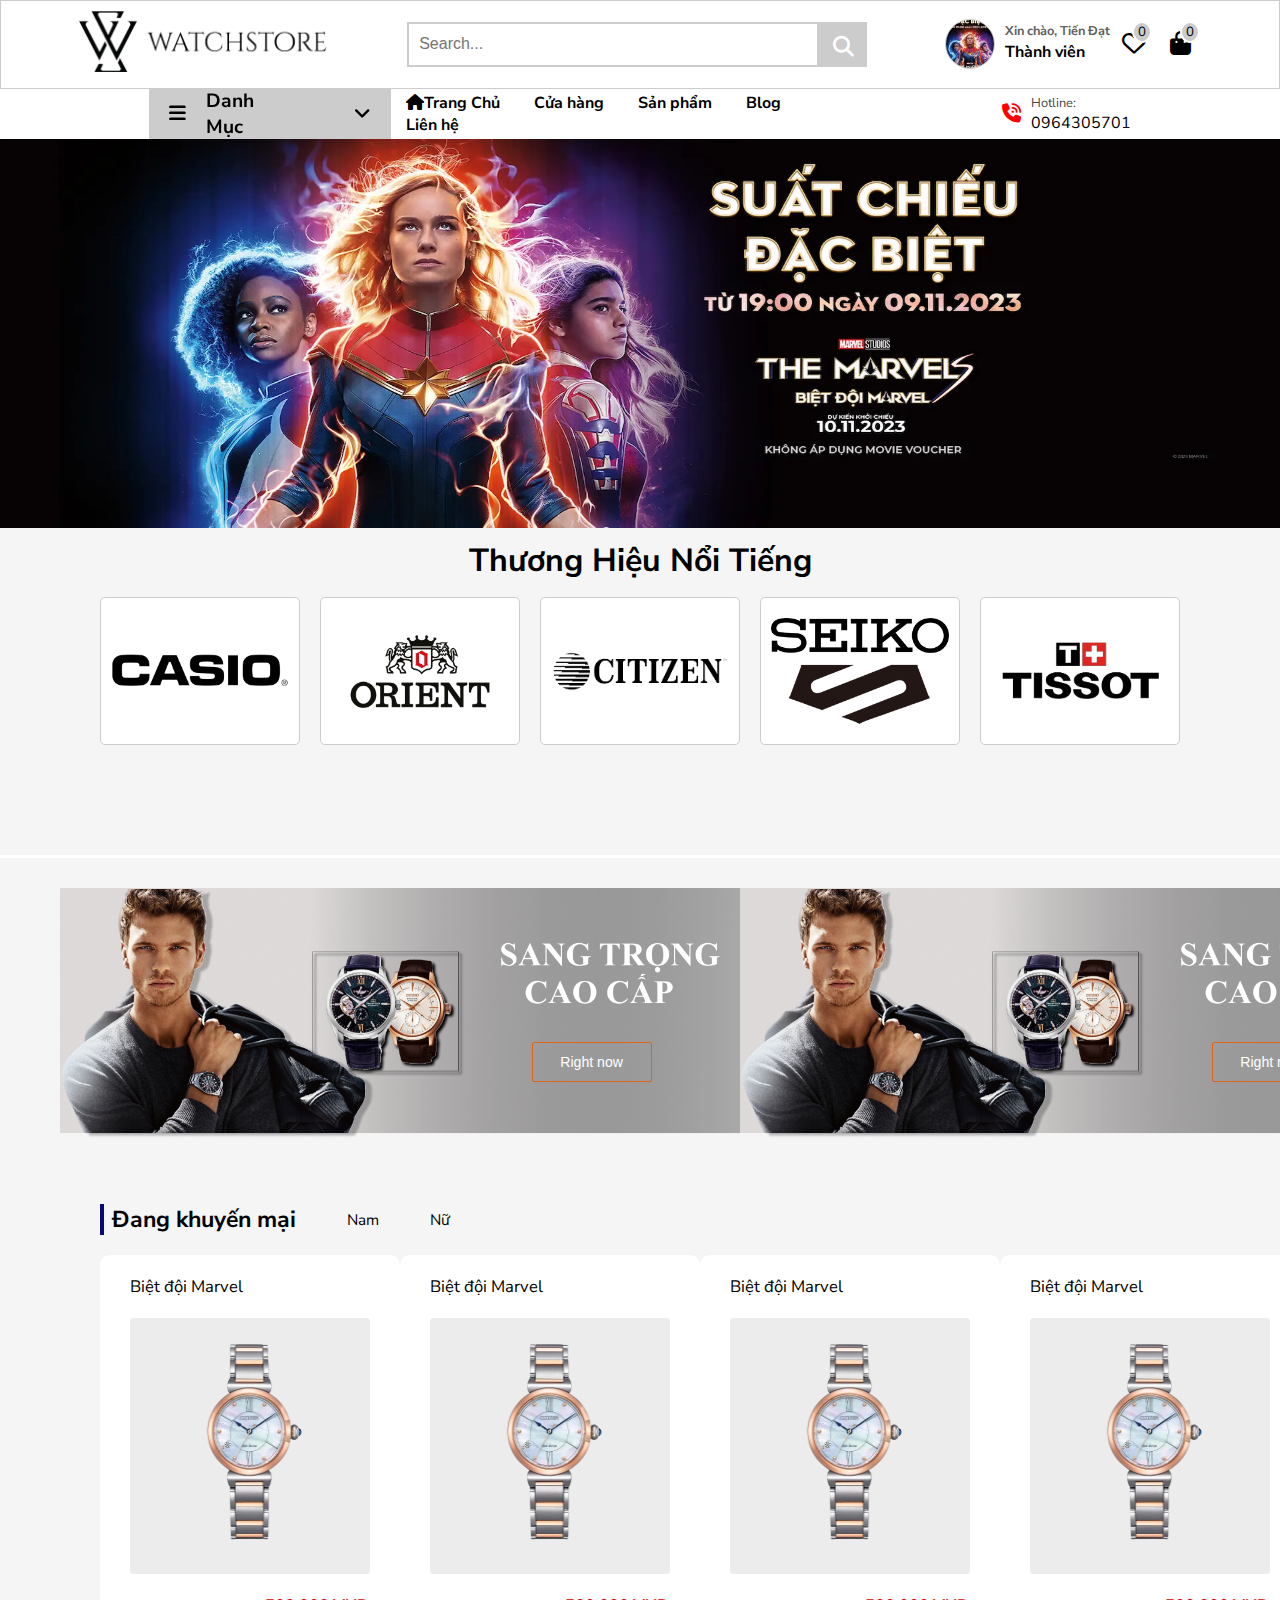
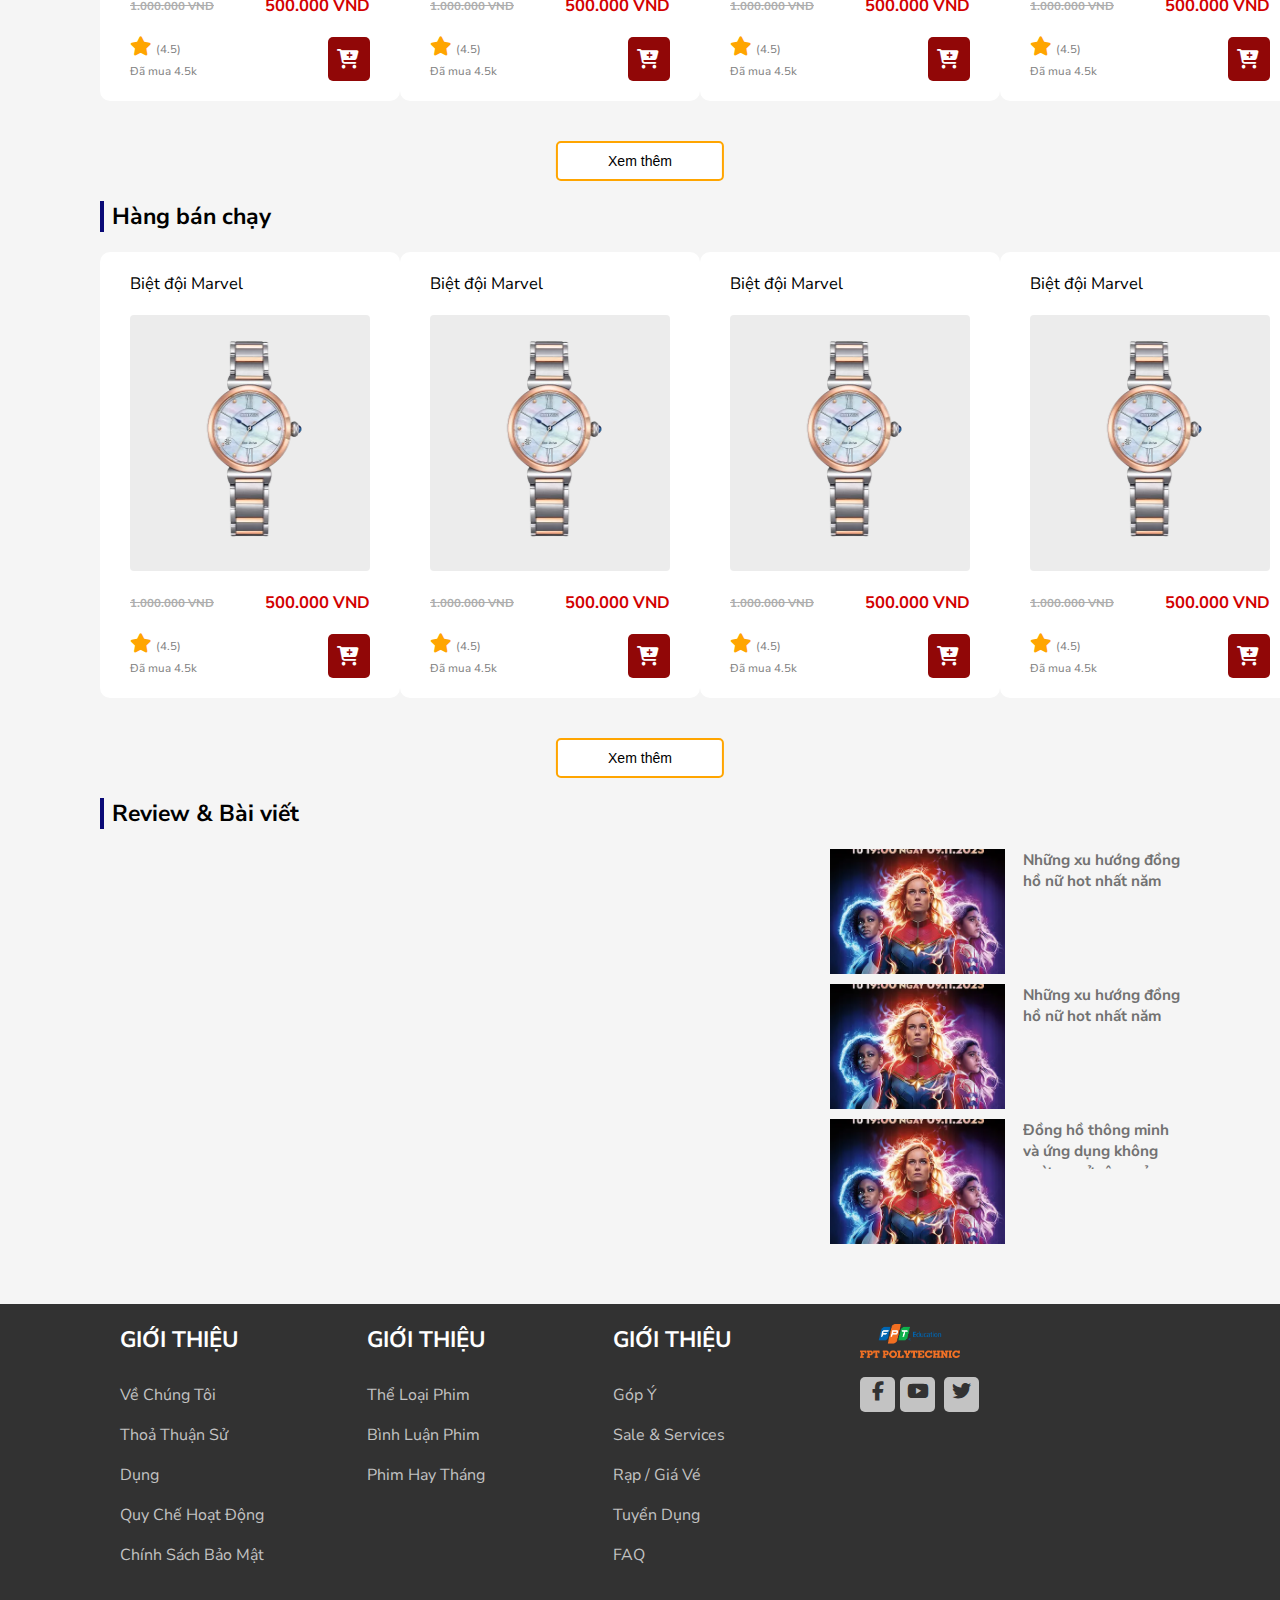
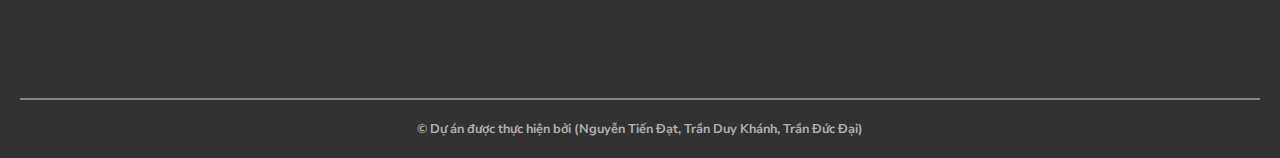
==== commit e9d4faa1: "code layout ctsp 21/11(17:58)" ====
--- a/index.html
+++ b/index.html
@@ -78,7 +78,7 @@
         <div class="banner">
           <img src="image/bg-04.webp" alt="" />
         </div>
-        <h2 class="mt">Thương Hiệu Nổi Tiếng</h2>
+        <h2 class="">Thương Hiệu Nổi Tiếng</h2>
         <div class="trademark">
           <p><img class="firm" src="image/casio.png" alt="" /></p>
           <p><img class="firm" src="image/Orient.png" alt="" /></p>
--- a/css/css.css
+++ b/css/css.css
@@ -16,7 +16,7 @@
   --black: #000;
 }
 body {
-  padding-top: 177px;
+  padding-top: 138px;
   font-family: "Nunito Sans", sans-serif;
   background: rgba(203, 203, 203, 0.2);
 }
@@ -24,7 +24,7 @@
   text-decoration: none;
 }
 .container {
-  max-width: 1520px;;
+  max-width: 1520px;
   margin: 0 auto;
 }
 .mt {
@@ -46,7 +46,7 @@
   justify-content: space-evenly;
   align-items: center;
   border: 1px solid #ccc;
-  padding: 20px 0;
+  padding: 10px 0;
 }
 header .top .input {
   position: relative;
@@ -86,7 +86,7 @@
   justify-content: space-between;
   align-items: center;
 }
-header .top .user .taikhoan img {
+header .top .user .taikhoan img, .box-comment .comment .img img {
   width: 50px;
   height: 50px;
   object-fit: cover;
@@ -126,7 +126,7 @@
 header .bottom {
   display: flex;
   justify-content: space-evenly;
-  height: 70px;
+  height: 50px;
 }
 header .bottom .left {
   width: 55%;
@@ -142,8 +142,8 @@
   align-items: center;
   transition: 0.5s;
   position: relative;
-  border-bottom: 2px solid rgb(0, 0, 0);
-  font-weight: bold;
+  font-weight: bold;
+  height: 100%;
 }
 header .bottom .left .danhmuc .submenu {
   display: none;
@@ -152,7 +152,7 @@
   color: black;
   list-style: none;
   width: 100%;
-  top: 70px;
+  top: 50px;
 }
 header .bottom .left .danhmuc .submenu li a {
   color: black;
@@ -447,9 +447,14 @@
   object-position: center;
 }
 .path {
-  margin-top: 15px;
-  font-size: 1vw;
+  margin-top: 10px;
+  font-size: 1.2rem;
   padding: 0 150px;
+  display: flex;
+  align-items: center;
+}
+.path i {
+  margin: 0 10px;
 }
 .path span {
   color: rgb(186, 186, 186);
@@ -457,34 +462,33 @@
 }
 .box-ctsp {
   width: 100%;
-  padding: 20px 150px;
+  padding: 10px 100px 100px 100px;
 }
 .box-ctsp .top {
   display: flex;
   background: white;
   justify-content: space-between;
-  padding: 10px 0;
+  padding: 20px 30px;
 }
 .box-ctsp .top .image {
+  width: 52.5%;
+  display: flex;
+  justify-content: space-between;
+}
+.box-ctsp .top .image .img-small img {
+  width: 130px;
+  height: 150px;
+  border: none;
+  background: #e6e6e6;
+}
+.box-ctsp .top .image .img-small p {
+  padding-bottom: 5px;
+}
+.box-ctsp .top .image .img-big {
+  background: #e6e6e6;
+}
+.box-ctsp .top .information {
   width: 40%;
-  text-align: center;
-}
-.box-ctsp .top .image .img-big {
-  width: 400px;
-  height: 400px;
-  border: 1px solid black;
-}
-.box-ctsp .top .image p {
-  display: inline-block;
-  border: 1px solid black;
-}
-.box-ctsp .top .image p img {
-  width: 100px;
-  height: 100px;
-}
-.box-ctsp .top .information {
-  width: 55%;
-  padding-right: 50px;
 }
 .box-ctsp .top .information .price {
   padding-left: 20px;
@@ -534,11 +538,12 @@
   color: gray;
 }
 .box-ctsp .top .information .box-submit button:nth-child(1) {
-  border: 1px solid rgb(0, 0, 0);
+  border: 1px solid #ccc;
   background: white;
-  width: 250px;
+  width: 220px;
   height: 40px;
   margin-right: 20px;
+  border-radius: 5px;
 }
 .box-ctsp .top .information .box-submit button:nth-child(1):hover {
   background: rgb(232, 232, 232);
@@ -554,14 +559,207 @@
   justify-content: space-between;
 }
 .box-ctsp .top .information .des-sort p:nth-child(1) {
-  width: 30%;
+  width: 20%;
+}
+.box-ctsp .top .information .des-sort p:nth-child(2) {
+  width: 79%;
 }
 .box-ctsp .top .information .box-submit button:nth-child(2) {
   background: #993333;
-  width: 250px;
+  width: 220px;
   color: white;
   height: 40px;
-  border: 1px solid rgb(0, 0, 0);
+  border: none;
+  border-radius: 5px;
+}
+.box-ctsp .bottom {
+  background: #ffffff;
+  display: flex;
+  justify-content: space-evenly;
+  padding: 10px 0;
+  height: 760px;
+}
+.box-ctsp .bottom .box-Evaluate{
+  border: 1px solid #ccc;
+  height: 310px;
+  width: 482px;
+}
+.box-ctsp .bottom .box-Evaluate .box-comment #bl{
+font-size: 1.8rem;
+margin: 20px 0 10px 0;
+font-weight: 500;
+} 
+ .box-ctsp .bottom .box-Evaluate .box-comment .comment{
+  display: flex;
+  padding: 10px 0;
+}
+.box-ctsp .bottom .box-Evaluate .box-comment .comment .content p{
+font-size: .8rem;
+} 
+.box-ctsp .bottom .box-Evaluate .box-comment .comment .content p i{
+  color: orange;
+}
+.box-ctsp .bottom .box-Evaluate .box-comment .comment .content p span:nth-child(1){
+  font-weight: bold;
+}
+.box-ctsp .bottom .Evaluate {
+  padding: 20px 0;
+}
+.box-ctsp .bottom .Evaluate p:nth-child(1) {
+  font-size: 1.2rem;
+  margin-left: 50px;
+}
+.box-ctsp .bottom .Evaluate p:nth-child(2) span {
+  font-size: 2rem;
+  margin-left: 50px;
+  font-weight: bold;
+}
+.box-ctsp .bottom .Evaluate p:nth-child(2) small i {
+  color: rgb(255, 132, 0);
+}
+.box-ctsp .bottom .form-Evaluate {
+  padding: 20px 0 0 0;
+}
+.box-ctsp .bottom .form-Evaluate button{
+  padding: 8px 30px;
+  font-size: 1.2rem;
+  background: #993333;
+  border: none;
+  color: white;
+  border-radius: 5px;
+
+}
+.box-ctsp .bottom .form-Evaluate button:hover{
+  cursor: pointer;
+}
+.box-ctsp .bottom .form-Evaluate p:nth-child(1) {
+  font-size: 1.5rem;
+  font-weight: bold;
+  margin-bottom: 10px;
+}
+.stars i {
+  font-size: 1.2rem;
+}
+.stars i.active {
+  color: orange;
+}
+.box-ctsp .bottom .form-Evaluate textarea {
+  margin-top: 25px;
+  height: 200px;
+  border: 1px solid #ccc;
+  padding: 10px;
+}
+.box-ctsp .bottom .form-Evaluate textarea::placeholder {
+  color: #ccc;
+}
+/* .box-ctsp .box-splq{
+  background: red;
+} */
+.box-ctsp .box-splq h3{
+  text-align: center;
+  padding: 20px 0;
+  font-size: 2rem;
+}
+.box-ctsp .box-splq .block{
+  width: 100%;
+  max-width: 100%;
+  display: grid;
+  grid-template-columns: auto auto auto auto;
+}
+.box-ctsp .box-splq .block .item{
+  padding: 0 30px;
+  background: rgb(255, 255, 255);
+  width: 300px;
+  margin-left: 50%;
+  transform: translateX(-50%);
+  margin-bottom: 40px;
+  border-radius: 10px;
+}
+.box-ctsp .box-splq .block .item p{
+  border-radius: 4px;
+  background: rgb(236, 236, 236);
+  margin: 20px 0;
+}
+.box-ctsp .box-splq .block .item .img img{
+  width: 100%;
+  height: 250px;
+  transition: 0.5s;
+}
+.box-ctsp .block .item .Evaluate {
+  display: flex;
+  justify-content: space-between;
+}
+.box-ctsp .block .item .Evaluate .fa-star {
+  color: orange;
+}
+.box-ctsp .block .item .Evaluate p i {
+  font-size: 1.5vw;
+}
+.box-ctsp .block .item .Evaluate p:nth-child(2) {
+  color: white;
+  padding: 10px 11px 0 9px;
+  background: rgb(145, 7, 7);
+  border-radius: 5px;
+}
+.box-ctsp .block .item .Evaluate p:nth-child(1){
+  background: white;
+}
+.box-ctsp .block .item .Evaluate p .fa-cart-plus {
+  margin-top: 3px;
+}
+.box-ctsp .block .item .Evaluate p .fa-cart-plus:hover {
+  animation: search 0.5s linear infinite;
+}
+@keyframes search {
+  0% {
+    transform: rotate(-15deg);
+  }
+  50% {
+    transform: rotate(15deg);
+  }
+  100% {
+    transform: rotate(-15deg);
+  }
+}
+.box-ctsp .block .item .price span:nth-child(1) {
+  font-size: 0.9vw;
+  color: rgb(174, 174, 174);
+  text-decoration: line-through;
+}
+.box-ctsp .block .item .Evaluate p span {
+  color: gray;
+  font-size: 0.9vw;
+}
+.box-ctsp .block .item .price{
+  display: flex;
+  justify-content: space-between;
+  align-items: center;
+  font-weight: bold;
+  font-size: 1.3vw;
+  color: rgb(210, 1, 1);
+}
+.box-ctsp .box-splq .block .item .img img:hover{
+  transform: scale(1.2);
+  transition: 0.5s;
+}
+
+.box-ctsp .box-splq .block .item:hover{
+  box-shadow: 5px 5px 20px rgba(128, 128, 128, 0.5);
+  cursor: pointer;
+}
+.box-ctsp .box-splq .block .item .name{
+  padding-top: 20px;
+  font-size: 1.3vw;
+}
+.box-ctsp .box-splq .block .item .gia span{
+    font-weight: bold;
+    color: #393939;
+}
+.box-ctsp .box-splq .block .item .gia span:nth-child(1){
+  font-size: .8rem;
+  text-decoration: line-through;
+  color: #919191;
+  margin-right: 10px;
 }
 footer {
   background: rgb(50, 50, 50);
